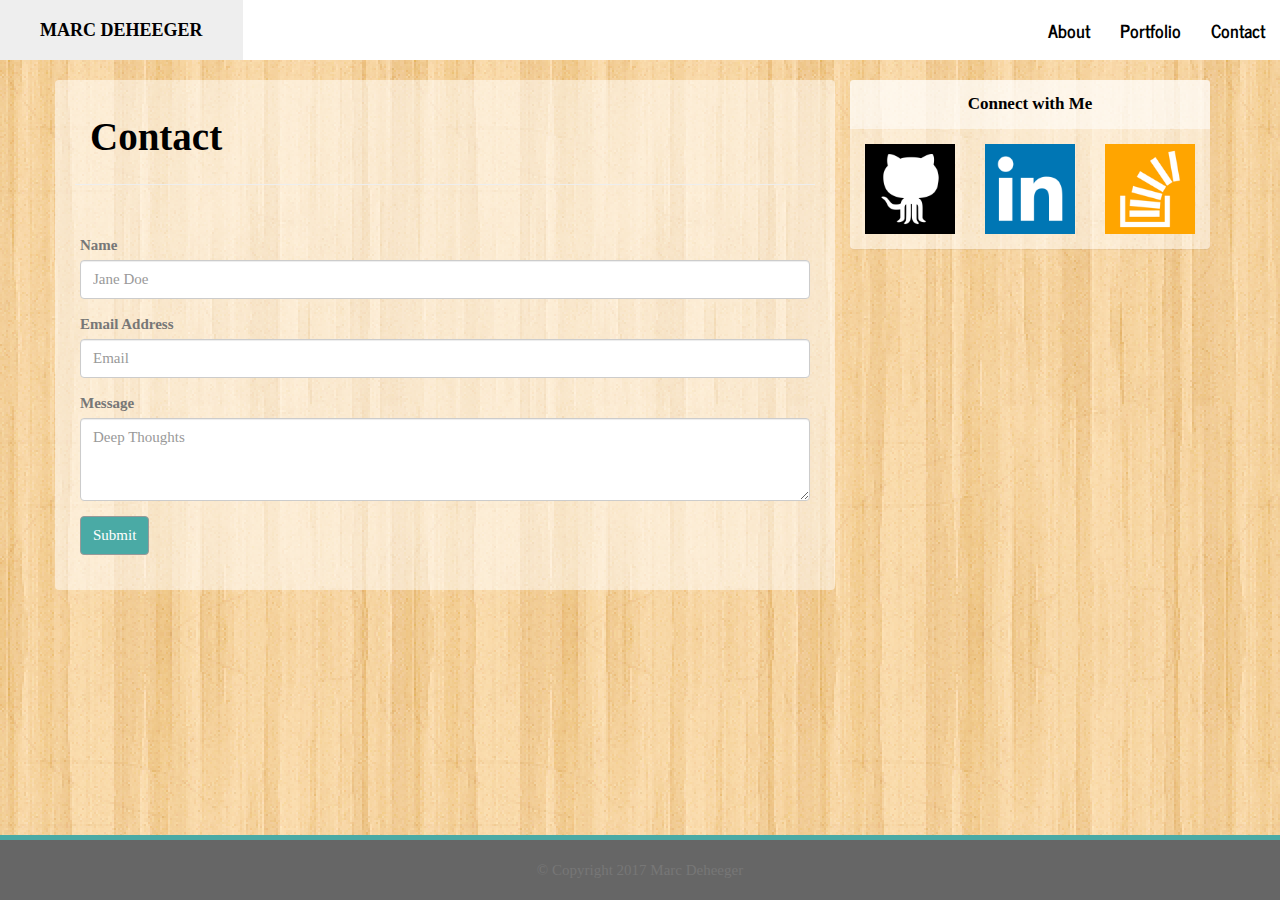
==== contact.html @ 3aed7353 "update files uploaded" ====
<!DOCTYPE html>
<html lang="en">

<head>
	<title>About Marc</title>
	<meta charset="UTF-8">
	<meta name="viewport" content="width=device-width, initial-scale=1">
	<link rel="stylesheet" href="https://maxcdn.bootstrapcdn.com/bootstrap/3.3.7/css/bootstrap.min.css" integrity="sha384-BVYiiSIFeK1dGmJRAkycuHAHRg32OmUcww7on3RYdg4Va+PmSTsz/K68vbdEjh4u" crossorigin="anonymous">
	<link rel="stylesheet" href="assets/css/style.css">
</head>

<body>
	
	<nav class="navbar navbar-default navbar-fixed-top">
	  <div class="container-fluid">
	    <div class="navbar-header">
	      <a class="navbar-brand" href="index.html">Marc Deheeger</a>
	    </div>
	    <div class="collapse navbar-collapse" id="bs-example-navbar-collapse-1">
	      <ul class="nav navbar-nav navbar-right">
	        <li><a href="index.html">About </a></li>
	        <li><a href="portfolio.html">Portfolio </a></li>
	        <li><a href="contact.html">Contact </a></li>  
	      </ul>
	    </div>
	  </div>
	</nav>
	

	

	<div class="container">
		<div class="row mainrow">
			<div class="col-lg-8 col-md-8 col-sm-7 col-xs-12 main-section">

				<div class="page-header">
					<h1>Contact</h1>
				</div>
				
				<div class="row">
					<form>
					  <div class="form-group">
					    <label for="exampleInputName2">Name</label>
					    <input type="text" class="form-control" id="exampleInputName2" placeholder="Jane Doe">
					  </div>
					  <div class="form-group">
					    <label for="exampleInputEmail1">Email Address</label>
					    <input type="email" class="form-control" id="exampleInputEmail1" placeholder="Email">
					  </div>
					  <div class="form-group">
					  	<label for="message">Message</label>
					  	<textarea type="text" class="form-control" id="message" placeholder="Deep Thoughts" rows="3"></textarea>	
					  </div>
					  <div>
					  <button type="submit" class="btn btn-default">Submit</button>
					  </div>
					</form>
				</div>
			</div>

	

				<div class="col-lg-4 col-md-4 col-sm-5 col-xs-12">
					<div class="panel panel-default">
						<div class="panel-heading">
						  	<h3 class="panel-title">Connect with Me</h3>
						</div>
						<div class="panel-body">
							<div class="row">
								<div class="col-md-4 col-sm-4 col-xs-4">
							   	<a href="https://github.com/mkteheeger" target="_blank"><img src="assets/images/github.png" alt="github icon" class="img-responsive"></a>
							   	</div>
							   	<div class="col-md-4 col-sm-4 col-xs-4">
								<a href="https://www.linkedin.com/in/marc-deheeger-63952824?trk=nav_responsive_tab_profile_pic" target="_blank"><img src="assets/images/linkedin.png" alt="linkedin icon" class="img-responsive"></a>
								</div>
								<div class="col-md-4 col-sm-4 col-xs-4">
								<a href="http://stackoverflow.com/users/7422310/marc-deheeger" target="_blank"><img src="assets/images/stackoverflow.png" alt="stackoverflow icon" class="img-responsive"></a>
								</div>
							</div>
						</div>
					</div>
				</div>
			</div>
		</div>

	<footer>
		<div class="container-fluid">
	
	  <div class="row">
	  <div class="col-12-md">
	    <div class="text-center">
				&copy; Copyright 2017 Marc Deheeger
				</div>
	    <div class="collapse navbar-collapse" id="bs-example-navbar-collapse-1">
	    </div>
	  </div>
	</footer>

</body>
</html>
---- assets/css/style.css ----
@import url("https://fonts.googleapis.com/css?family=News+Cycle:400,700");
/*!
 * bootswatch v3.3.7
 * Homepage: http://bootswatch.com
 * Copyright 2012-2016 Thomas Park
 * Licensed under MIT
 * Based on Bootstrap
*/
/*!
 * Bootstrap v3.3.7 (http://getbootstrap.com)
 * Copyright 2011-2016 Twitter, Inc.
 * Licensed under MIT (https://github.com/twbs/bootstrap/blob/master/LICENSE)
 */
/*! normalize.css v3.0.3 | MIT License | github.com/necolas/normalize.css */
html {
  font-family: sans-serif;
  -ms-text-size-adjust: 100%;
  -webkit-text-size-adjust: 100%;
}
body {
  margin: 0;
}
article,
aside,
details,
figcaption,
figure,
footer,
header,
hgroup,
main,
menu,
nav,
section,
summary {
  display: block;
}
audio,
canvas,
progress,
video {
  display: inline-block;
  vertical-align: baseline;
}
audio:not([controls]) {
  display: none;
  height: 0;
}
[hidden],
template {
  display: none;
}
a {
  background-color: transparent;
}
a:active,
a:hover {
  outline: 0;
}
abbr[title] {
  border-bottom: 1px dotted;
}
b,
strong {
  font-weight: bold;
}
dfn {
  font-style: italic;
}
h1 {
  font-size: 2em;
  margin: 0.67em 0;
}
mark {
  background: #ff0;
  color: #000;
}
small {
  font-size: 80%;
}
sub,
sup {
  font-size: 75%;
  line-height: 0;
  position: relative;
  vertical-align: baseline;
}
sup {
  top: -0.5em;
}
sub {
  bottom: -0.25em;
}
img {
  border: 0;
}
svg:not(:root) {
  overflow: hidden;
}
figure {
  margin: 1em 40px;
}
hr {
  -webkit-box-sizing: content-box;
     -moz-box-sizing: content-box;
          box-sizing: content-box;
  height: 0;
}
pre {
  overflow: auto;
}
code,
kbd,
pre,
samp {
  font-family: monospace, monospace;
  font-size: 1em;
}
button,
input,
optgroup,
select,
textarea {
  color: inherit;
  font: inherit;
  margin: 0;
}
button {
  overflow: visible;
}
button,
select {
  text-transform: none;
}
button,
html input[type="button"],
input[type="reset"],
input[type="submit"] {
  -webkit-appearance: button;
  cursor: pointer;
}
button[disabled],
html input[disabled] {
  cursor: default;
}
button::-moz-focus-inner,
input::-moz-focus-inner {
  border: 0;
  padding: 0;
}
input {
  line-height: normal;
}
input[type="checkbox"],
input[type="radio"] {
  -webkit-box-sizing: border-box;
     -moz-box-sizing: border-box;
          box-sizing: border-box;
  padding: 0;
}
input[type="number"]::-webkit-inner-spin-button,
input[type="number"]::-webkit-outer-spin-button {
  height: auto;
}
input[type="search"] {
  -webkit-appearance: textfield;
  -webkit-box-sizing: content-box;
     -moz-box-sizing: content-box;
          box-sizing: content-box;
}
input[type="search"]::-webkit-search-cancel-button,
input[type="search"]::-webkit-search-decoration {
  -webkit-appearance: none;
}
fieldset {
  border: 1px solid #c0c0c0;
  margin: 0 2px;
  padding: 0.35em 0.625em 0.75em;
}
legend {
  border: 0;
  padding: 0;
}
textarea {
  overflow: auto;
}
optgroup {
  font-weight: bold;
}
table {
  border-collapse: collapse;
  border-spacing: 0;
}
td,
th {
  padding: 0;
}
/*! Source: https://github.com/h5bp/html5-boilerplate/blob/master/src/css/main.css */
@media print {
  *,
  *:before,
  *:after {
    background: transparent !important;
    color: #000 !important;
    -webkit-box-shadow: none !important;
            box-shadow: none !important;
    text-shadow: none !important;
  }
  a,
  a:visited {
    text-decoration: underline;
  }
  a[href]:after {
    content: " (" attr(href) ")";
  }
  abbr[title]:after {
    content: " (" attr(title) ")";
  }
  a[href^="#"]:after,
  a[href^="javascript:"]:after {
    content: "";
  }
  pre,
  blockquote {
    border: 1px solid #999;
    page-break-inside: avoid;
  }
  thead {
    display: table-header-group;
  }
  tr,
  img {
    page-break-inside: avoid;
  }
  img {
    max-width: 100% !important;
  }
  p,
  h2,
  h3 {
    orphans: 3;
    widows: 3;
  }
  h2,
  h3 {
    page-break-after: avoid;
  }
  .navbar {
    display: none;
  }
  .btn > .caret,
  .dropup > .btn > .caret {
    border-top-color: #000 !important;
  }
  .label {
    border: 1px solid #000;
  }
  .table {
    border-collapse: collapse !important;
  }
  .table td,
  .table th {
    background-color: #fff !important;
  }
  .table-bordered th,
  .table-bordered td {
    border: 1px solid #ddd !important;
  }
}
@font-face {
  font-family: 'Glyphicons Halflings';
  src: url('../fonts/glyphicons-halflings-regular.eot');
  src: url('../fonts/glyphicons-halflings-regular.eot?#iefix') format('embedded-opentype'), url('../fonts/glyphicons-halflings-regular.woff2') format('woff2'), url('../fonts/glyphicons-halflings-regular.woff') format('woff'), url('../fonts/glyphicons-halflings-regular.ttf') format('truetype'), url('../fonts/glyphicons-halflings-regular.svg#glyphicons_halflingsregular') format('svg');
}
.glyphicon {
  position: relative;
  top: 1px;
  display: inline-block;
  font-family: 'Glyphicons Halflings';
  font-style: normal;
  font-weight: normal;
  line-height: 1;
  -webkit-font-smoothing: antialiased;
  -moz-osx-font-smoothing: grayscale;
}
.glyphicon-asterisk:before {
  content: "\002a";
}
.glyphicon-plus:before {
  content: "\002b";
}
.glyphicon-euro:before,
.glyphicon-eur:before {
  content: "\20ac";
}
.glyphicon-minus:before {
  content: "\2212";
}
.glyphicon-cloud:before {
  content: "\2601";
}
.glyphicon-envelope:before {
  content: "\2709";
}
.glyphicon-pencil:before {
  content: "\270f";
}
.glyphicon-glass:before {
  content: "\e001";
}
.glyphicon-music:before {
  content: "\e002";
}
.glyphicon-search:before {
  content: "\e003";
}
.glyphicon-heart:before {
  content: "\e005";
}
.glyphicon-star:before {
  content: "\e006";
}
.glyphicon-star-empty:before {
  content: "\e007";
}
.glyphicon-user:before {
  content: "\e008";
}
.glyphicon-film:before {
  content: "\e009";
}
.glyphicon-th-large:before {
  content: "\e010";
}
.glyphicon-th:before {
  content: "\e011";
}
.glyphicon-th-list:before {
  content: "\e012";
}
.glyphicon-ok:before {
  content: "\e013";
}
.glyphicon-remove:before {
  content: "\e014";
}
.glyphicon-zoom-in:before {
  content: "\e015";
}
.glyphicon-zoom-out:before {
  content: "\e016";
}
.glyphicon-off:before {
  content: "\e017";
}
.glyphicon-signal:before {
  content: "\e018";
}
.glyphicon-cog:before {
  content: "\e019";
}
.glyphicon-trash:before {
  content: "\e020";
}
.glyphicon-home:before {
  content: "\e021";
}
.glyphicon-file:before {
  content: "\e022";
}
.glyphicon-time:before {
  content: "\e023";
}
.glyphicon-road:before {
  content: "\e024";
}
.glyphicon-download-alt:before {
  content: "\e025";
}
.glyphicon-download:before {
  content: "\e026";
}
.glyphicon-upload:before {
  content: "\e027";
}
.glyphicon-inbox:before {
  content: "\e028";
}
.glyphicon-play-circle:before {
  content: "\e029";
}
.glyphicon-repeat:before {
  content: "\e030";
}
.glyphicon-refresh:before {
  content: "\e031";
}
.glyphicon-list-alt:before {
  content: "\e032";
}
.glyphicon-lock:before {
  content: "\e033";
}
.glyphicon-flag:before {
  content: "\e034";
}
.glyphicon-headphones:before {
  content: "\e035";
}
.glyphicon-volume-off:before {
  content: "\e036";
}
.glyphicon-volume-down:before {
  content: "\e037";
}
.glyphicon-volume-up:before {
  content: "\e038";
}
.glyphicon-qrcode:before {
  content: "\e039";
}
.glyphicon-barcode:before {
  content: "\e040";
}
.glyphicon-tag:before {
  content: "\e041";
}
.glyphicon-tags:before {
  content: "\e042";
}
.glyphicon-book:before {
  content: "\e043";
}
.glyphicon-bookmark:before {
  content: "\e044";
}
.glyphicon-print:before {
  content: "\e045";
}
.glyphicon-camera:before {
  content: "\e046";
}
.glyphicon-font:before {
  content: "\e047";
}
.glyphicon-bold:before {
  content: "\e048";
}
.glyphicon-italic:before {
  content: "\e049";
}
.glyphicon-text-height:before {
  content: "\e050";
}
.glyphicon-text-width:before {
  content: "\e051";
}
.glyphicon-align-left:before {
  content: "\e052";
}
.glyphicon-align-center:before {
  content: "\e053";
}
.glyphicon-align-right:before {
  content: "\e054";
}
.glyphicon-align-justify:before {
  content: "\e055";
}
.glyphicon-list:before {
  content: "\e056";
}
.glyphicon-indent-left:before {
  content: "\e057";
}
.glyphicon-indent-right:before {
  content: "\e058";
}
.glyphicon-facetime-video:before {
  content: "\e059";
}
.glyphicon-picture:before {
  content: "\e060";
}
.glyphicon-map-marker:before {
  content: "\e062";
}
.glyphicon-adjust:before {
  content: "\e063";
}
.glyphicon-tint:before {
  content: "\e064";
}
.glyphicon-edit:before {
  content: "\e065";
}
.glyphicon-share:before {
  content: "\e066";
}
.glyphicon-check:before {
  content: "\e067";
}
.glyphicon-move:before {
  content: "\e068";
}
.glyphicon-step-backward:before {
  content: "\e069";
}
.glyphicon-fast-backward:before {
  content: "\e070";
}
.glyphicon-backward:before {
  content: "\e071";
}
.glyphicon-play:before {
  content: "\e072";
}
.glyphicon-pause:before {
  content: "\e073";
}
.glyphicon-stop:before {
  content: "\e074";
}
.glyphicon-forward:before {
  content: "\e075";
}
.glyphicon-fast-forward:before {
  content: "\e076";
}
.glyphicon-step-forward:before {
  content: "\e077";
}
.glyphicon-eject:before {
  content: "\e078";
}
.glyphicon-chevron-left:before {
  content: "\e079";
}
.glyphicon-chevron-right:before {
  content: "\e080";
}
.glyphicon-plus-sign:before {
  content: "\e081";
}
.glyphicon-minus-sign:before {
  content: "\e082";
}
.glyphicon-remove-sign:before {
  content: "\e083";
}
.glyphicon-ok-sign:before {
  content: "\e084";
}
.glyphicon-question-sign:before {
  content: "\e085";
}
.glyphicon-info-sign:before {
  content: "\e086";
}
.glyphicon-screenshot:before {
  content: "\e087";
}
.glyphicon-remove-circle:before {
  content: "\e088";
}
.glyphicon-ok-circle:before {
  content: "\e089";
}
.glyphicon-ban-circle:before {
  content: "\e090";
}
.glyphicon-arrow-left:before {
  content: "\e091";
}
.glyphicon-arrow-right:before {
  content: "\e092";
}
.glyphicon-arrow-up:before {
  content: "\e093";
}
.glyphicon-arrow-down:before {
  content: "\e094";
}
.glyphicon-share-alt:before {
  content: "\e095";
}
.glyphicon-resize-full:before {
  content: "\e096";
}
.glyphicon-resize-small:before {
  content: "\e097";
}
.glyphicon-exclamation-sign:before {
  content: "\e101";
}
.glyphicon-gift:before {
  content: "\e102";
}
.glyphicon-leaf:before {
  content: "\e103";
}
.glyphicon-fire:before {
  content: "\e104";
}
.glyphicon-eye-open:before {
  content: "\e105";
}
.glyphicon-eye-close:before {
  content: "\e106";
}
.glyphicon-warning-sign:before {
  content: "\e107";
}
.glyphicon-plane:before {
  content: "\e108";
}
.glyphicon-calendar:before {
  content: "\e109";
}
.glyphicon-random:before {
  content: "\e110";
}
.glyphicon-comment:before {
  content: "\e111";
}
.glyphicon-magnet:before {
  content: "\e112";
}
.glyphicon-chevron-up:before {
  content: "\e113";
}
.glyphicon-chevron-down:before {
  content: "\e114";
}
.glyphicon-retweet:before {
  content: "\e115";
}
.glyphicon-shopping-cart:before {
  content: "\e116";
}
.glyphicon-folder-close:before {
  content: "\e117";
}
.glyphicon-folder-open:before {
  content: "\e118";
}
.glyphicon-resize-vertical:before {
  content: "\e119";
}
.glyphicon-resize-horizontal:before {
  content: "\e120";
}
.glyphicon-hdd:before {
  content: "\e121";
}
.glyphicon-bullhorn:before {
  content: "\e122";
}
.glyphicon-bell:before {
  content: "\e123";
}
.glyphicon-certificate:before {
  content: "\e124";
}
.glyphicon-thumbs-up:before {
  content: "\e125";
}
.glyphicon-thumbs-down:before {
  content: "\e126";
}
.glyphicon-hand-right:before {
  content: "\e127";
}
.glyphicon-hand-left:before {
  content: "\e128";
}
.glyphicon-hand-up:before {
  content: "\e129";
}
.glyphicon-hand-down:before {
  content: "\e130";
}
.glyphicon-circle-arrow-right:before {
  content: "\e131";
}
.glyphicon-circle-arrow-left:before {
  content: "\e132";
}
.glyphicon-circle-arrow-up:before {
  content: "\e133";
}
.glyphicon-circle-arrow-down:before {
  content: "\e134";
}
.glyphicon-globe:before {
  content: "\e135";
}
.glyphicon-wrench:before {
  content: "\e136";
}
.glyphicon-tasks:before {
  content: "\e137";
}
.glyphicon-filter:before {
  content: "\e138";
}
.glyphicon-briefcase:before {
  content: "\e139";
}
.glyphicon-fullscreen:before {
  content: "\e140";
}
.glyphicon-dashboard:before {
  content: "\e141";
}
.glyphicon-paperclip:before {
  content: "\e142";
}
.glyphicon-heart-empty:before {
  content: "\e143";
}
.glyphicon-link:before {
  content: "\e144";
}
.glyphicon-phone:before {
  content: "\e145";
}
.glyphicon-pushpin:before {
  content: "\e146";
}
.glyphicon-usd:before {
  content: "\e148";
}
.glyphicon-gbp:before {
  content: "\e149";
}
.glyphicon-sort:before {
  content: "\e150";
}
.glyphicon-sort-by-alphabet:before {
  content: "\e151";
}
.glyphicon-sort-by-alphabet-alt:before {
  content: "\e152";
}
.glyphicon-sort-by-order:before {
  content: "\e153";
}
.glyphicon-sort-by-order-alt:before {
  content: "\e154";
}
.glyphicon-sort-by-attributes:before {
  content: "\e155";
}
.glyphicon-sort-by-attributes-alt:before {
  content: "\e156";
}
.glyphicon-unchecked:before {
  content: "\e157";
}
.glyphicon-expand:before {
  content: "\e158";
}
.glyphicon-collapse-down:before {
  content: "\e159";
}
.glyphicon-collapse-up:before {
  content: "\e160";
}
.glyphicon-log-in:before {
  content: "\e161";
}
.glyphicon-flash:before {
  content: "\e162";
}
.glyphicon-log-out:before {
  content: "\e163";
}
.glyphicon-new-window:before {
  content: "\e164";
}
.glyphicon-record:before {
  content: "\e165";
}
.glyphicon-save:before {
  content: "\e166";
}
.glyphicon-open:before {
  content: "\e167";
}
.glyphicon-saved:before {
  content: "\e168";
}
.glyphicon-import:before {
  content: "\e169";
}
.glyphicon-export:before {
  content: "\e170";
}
.glyphicon-send:before {
  content: "\e171";
}
.glyphicon-floppy-disk:before {
  content: "\e172";
}
.glyphicon-floppy-saved:before {
  content: "\e173";
}
.glyphicon-floppy-remove:before {
  content: "\e174";
}
.glyphicon-floppy-save:before {
  content: "\e175";
}
.glyphicon-floppy-open:before {
  content: "\e176";
}
.glyphicon-credit-card:before {
  content: "\e177";
}
.glyphicon-transfer:before {
  content: "\e178";
}
.glyphicon-cutlery:before {
  content: "\e179";
}
.glyphicon-header:before {
  content: "\e180";
}
.glyphicon-compressed:before {
  content: "\e181";
}
.glyphicon-earphone:before {
  content: "\e182";
}
.glyphicon-phone-alt:before {
  content: "\e183";
}
.glyphicon-tower:before {
  content: "\e184";
}
.glyphicon-stats:before {
  content: "\e185";
}
.glyphicon-sd-video:before {
  content: "\e186";
}
.glyphicon-hd-video:before {
  content: "\e187";
}
.glyphicon-subtitles:before {
  content: "\e188";
}
.glyphicon-sound-stereo:before {
  content: "\e189";
}
.glyphicon-sound-dolby:before {
  content: "\e190";
}
.glyphicon-sound-5-1:before {
  content: "\e191";
}
.glyphicon-sound-6-1:before {
  content: "\e192";
}
.glyphicon-sound-7-1:before {
  content: "\e193";
}
.glyphicon-copyright-mark:before {
  content: "\e194";
}
.glyphicon-registration-mark:before {
  content: "\e195";
}
.glyphicon-cloud-download:before {
  content: "\e197";
}
.glyphicon-cloud-upload:before {
  content: "\e198";
}
.glyphicon-tree-conifer:before {
  content: "\e199";
}
.glyphicon-tree-deciduous:before {
  content: "\e200";
}
.glyphicon-cd:before {
  content: "\e201";
}
.glyphicon-save-file:before {
  content: "\e202";
}
.glyphicon-open-file:before {
  content: "\e203";
}
.glyphicon-level-up:before {
  content: "\e204";
}
.glyphicon-copy:before {
  content: "\e205";
}
.glyphicon-paste:before {
  content: "\e206";
}
.glyphicon-alert:before {
  content: "\e209";
}
.glyphicon-equalizer:before {
  content: "\e210";
}
.glyphicon-king:before {
  content: "\e211";
}
.glyphicon-queen:before {
  content: "\e212";
}
.glyphicon-pawn:before {
  content: "\e213";
}
.glyphicon-bishop:before {
  content: "\e214";
}
.glyphicon-knight:before {
  content: "\e215";
}
.glyphicon-baby-formula:before {
  content: "\e216";
}
.glyphicon-tent:before {
  content: "\26fa";
}
.glyphicon-blackboard:before {
  content: "\e218";
}
.glyphicon-bed:before {
  content: "\e219";
}
.glyphicon-apple:before {
  content: "\f8ff";
}
.glyphicon-erase:before {
  content: "\e221";
}
.glyphicon-hourglass:before {
  content: "\231b";
}
.glyphicon-lamp:before {
  content: "\e223";
}
.glyphicon-duplicate:before {
  content: "\e224";
}
.glyphicon-piggy-bank:before {
  content: "\e225";
}
.glyphicon-scissors:before {
  content: "\e226";
}
.glyphicon-bitcoin:before {
  content: "\e227";
}
.glyphicon-btc:before {
  content: "\e227";
}
.glyphicon-xbt:before {
  content: "\e227";
}
.glyphicon-yen:before {
  content: "\00a5";
}
.glyphicon-jpy:before {
  content: "\00a5";
}
.glyphicon-ruble:before {
  content: "\20bd";
}
.glyphicon-rub:before {
  content: "\20bd";
}
.glyphicon-scale:before {
  content: "\e230";
}
.glyphicon-ice-lolly:before {
  content: "\e231";
}
.glyphicon-ice-lolly-tasted:before {
  content: "\e232";
}
.glyphicon-education:before {
  content: "\e233";
}
.glyphicon-option-horizontal:before {
  content: "\e234";
}
.glyphicon-option-vertical:before {
  content: "\e235";
}
.glyphicon-menu-hamburger:before {
  content: "\e236";
}
.glyphicon-modal-window:before {
  content: "\e237";
}
.glyphicon-oil:before {
  content: "\e238";
}
.glyphicon-grain:before {
  content: "\e239";
}
.glyphicon-sunglasses:before {
  content: "\e240";
}
.glyphicon-text-size:before {
  content: "\e241";
}
.glyphicon-text-color:before {
  content: "\e242";
}
.glyphicon-text-background:before {
  content: "\e243";
}
.glyphicon-object-align-top:before {
  content: "\e244";
}
.glyphicon-object-align-bottom:before {
  content: "\e245";
}
.glyphicon-object-align-horizontal:before {
  content: "\e246";
}
.glyphicon-object-align-left:before {
  content: "\e247";
}
.glyphicon-object-align-vertical:before {
  content: "\e248";
}
.glyphicon-object-align-right:before {
  content: "\e249";
}
.glyphicon-triangle-right:before {
  content: "\e250";
}
.glyphicon-triangle-left:before {
  content: "\e251";
}
.glyphicon-triangle-bottom:before {
  content: "\e252";
}
.glyphicon-triangle-top:before {
  content: "\e253";
}
.glyphicon-console:before {
  content: "\e254";
}
.glyphicon-superscript:before {
  content: "\e255";
}
.glyphicon-subscript:before {
  content: "\e256";
}
.glyphicon-menu-left:before {
  content: "\e257";
}
.glyphicon-menu-right:before {
  content: "\e258";
}
.glyphicon-menu-down:before {
  content: "\e259";
}
.glyphicon-menu-up:before {
  content: "\e260";
}
* {
  -webkit-box-sizing: border-box;
  -moz-box-sizing: border-box;
  box-sizing: border-box;
}
*:before,
*:after {
  -webkit-box-sizing: border-box;
  -moz-box-sizing: border-box;
  box-sizing: border-box;
}
html {
  font-size: 10px;
  -webkit-tap-highlight-color: rgba(0, 0, 0, 0);
}
body {
  font-family: Georgia, "Times New Roman", Times, serif;
  font-size: 15px;
  line-height: 1.42857143;
  color: #777777;
  background-color: #ffffff;
}
input,
button,
select,
textarea {
  font-family: inherit;
  font-size: inherit;
  line-height: inherit;
}
a {
  color: #eb6864;
  text-decoration: none;
}
a:hover,
a:focus {
  color: #e22620;
  text-decoration: underline;
}
a:focus {
  outline: 5px auto -webkit-focus-ring-color;
  outline-offset: -2px;
}
figure {
  margin: 0;
}
img {
  vertical-align: middle;
}
.img-responsive,
.thumbnail > img,
.thumbnail a > img,
.carousel-inner > .item > img,
.carousel-inner > .item > a > img {
  display: block;
  max-width: 100%;
  height: auto;
}
.img-rounded {
  border-radius: 6px;
}
.img-thumbnail {
  padding: 4px;
  line-height: 1.42857143;
  background-color: #ffffff;
  border: 1px solid #dddddd;
  border-radius: 4px;
  -webkit-transition: all 0.2s ease-in-out;
  -o-transition: all 0.2s ease-in-out;
  transition: all 0.2s ease-in-out;
  display: inline-block;
  max-width: 100%;
  height: auto;
}
.img-circle {
  border-radius: 50%;
}
hr {
  margin-top: 21px;
  margin-bottom: 21px;
  border: 0;
  border-top: 1px solid #eeeeee;
}
.sr-only {
  position: absolute;
  width: 1px;
  height: 1px;
  margin: -1px;
  padding: 0;
  overflow: hidden;
  clip: rect(0, 0, 0, 0);
  border: 0;
}
.sr-only-focusable:active,
.sr-only-focusable:focus {
  position: static;
  width: auto;
  height: auto;
  margin: 0;
  overflow: visible;
  clip: auto;
}
[role="button"] {
  cursor: pointer;
}
h1,
h2,
h3,
h4,
h5,
h6,
.h1,
.h2,
.h3,
.h4,
.h5,
.h6 {
  font-family: "News Cycle", "Arial Narrow Bold", sans-serif;
  font-weight: 700;
  line-height: 1.1;
  color: #000000;
}
h1 small,
h2 small,
h3 small,
h4 small,
h5 small,
h6 small,
.h1 small,
.h2 small,
.h3 small,
.h4 small,
.h5 small,
.h6 small,
h1 .small,
h2 .small,
h3 .small,
h4 .small,
h5 .small,
h6 .small,
.h1 .small,
.h2 .small,
.h3 .small,
.h4 .small,
.h5 .small,
.h6 .small {
  font-weight: normal;
  line-height: 1;
  color: #999999;
}
h1,
.h1,
h2,
.h2,
h3,
.h3 {
  margin-top: 21px;
  margin-bottom: 10.5px;
}
h1 small,
.h1 small,
h2 small,
.h2 small,
h3 small,
.h3 small,
h1 .small,
.h1 .small,
h2 .small,
.h2 .small,
h3 .small,
.h3 .small {
  font-size: 65%;
}
h4,
.h4,
h5,
.h5,
h6,
.h6 {
  margin-top: 10.5px;
  margin-bottom: 10.5px;
}
h4 small,
.h4 small,
h5 small,
.h5 small,
h6 small,
.h6 small,
h4 .small,
.h4 .small,
h5 .small,
.h5 .small,
h6 .small,
.h6 .small {
  font-size: 75%;
}
h1,
.h1 {
  font-size: 39px;
}
h2,
.h2 {
  font-size: 32px;
}
h3,
.h3 {
  font-size: 26px;
}
h4,
.h4 {
  font-size: 19px;
}
h5,
.h5 {
  font-size: 15px;
}
h6,
.h6 {
  font-size: 13px;
}
p {
  margin: 0 0 10.5px;
}
.lead {
  margin-bottom: 21px;
  font-size: 17px;
  font-weight: 300;
  line-height: 1.4;
}
@media (min-width: 768px) {
  .lead {
    font-size: 22.5px;
  }
}
small,
.small {
  font-size: 86%;
}
mark,
.mark {
  background-color: #fcf8e3;
  padding: .2em;
}
.text-left {
  text-align: left;
}
.text-right {
  text-align: right;
}
.text-center {
  text-align: center;
}
.text-justify {
  text-align: justify;
}
.text-nowrap {
  white-space: nowrap;
}
.text-lowercase {
  text-transform: lowercase;
}
.text-uppercase {
  text-transform: uppercase;
}
.text-capitalize {
  text-transform: capitalize;
}
.text-muted {
  color: #999999;
}
.text-primary {
  color: #eb6864;
}
a.text-primary:hover,
a.text-primary:focus {
  color: #e53c37;
}
.text-success {
  color: #468847;
}
a.text-success:hover,
a.text-success:focus {
  color: #356635;
}
.text-info {
  color: #3a87ad;
}
a.text-info:hover,
a.text-info:focus {
  color: #2d6987;
}
.text-warning {
  color: #c09853;
}
a.text-warning:hover,
a.text-warning:focus {
  color: #a47e3c;
}
.text-danger {
  color: #b94a48;
}
a.text-danger:hover,
a.text-danger:focus {
  color: #953b39;
}
.bg-primary {
  color: #fff;
  background-color: #eb6864;
}
a.bg-primary:hover,
a.bg-primary:focus {
  background-color: #e53c37;
}
.bg-success {
  background-color: #dff0d8;
}
a.bg-success:hover,
a.bg-success:focus {
  background-color: #c1e2b3;
}
.bg-info {
  background-color: #d9edf7;
}
a.bg-info:hover,
a.bg-info:focus {
  background-color: #afd9ee;
}
.bg-warning {
  background-color: #fcf8e3;
}
a.bg-warning:hover,
a.bg-warning:focus {
  background-color: #f7ecb5;
}
.bg-danger {
  background-color: #f2dede;
}
a.bg-danger:hover,
a.bg-danger:focus {
  background-color: #e4b9b9;
}
.page-header {
  padding-bottom: 9.5px;
  margin: 42px 0 21px;
  border-bottom: 1px solid #eeeeee;
}
ul,
ol {
  margin-top: 0;
  margin-bottom: 10.5px;
}
ul ul,
ol ul,
ul ol,
ol ol {
  margin-bottom: 0;
}
.list-unstyled {
  padding-left: 0;
  list-style: none;
}
.list-inline {
  padding-left: 0;
  list-style: none;
  margin-left: -5px;
}
.list-inline > li {
  display: inline-block;
  padding-left: 5px;
  padding-right: 5px;
}
dl {
  margin-top: 0;
  margin-bottom: 21px;
}
dt,
dd {
  line-height: 1.42857143;
}
dt {
  font-weight: bold;
}
dd {
  margin-left: 0;
}
@media (min-width: 768px) {
  .dl-horizontal dt {
    float: left;
    width: 160px;
    clear: left;
    text-align: right;
    overflow: hidden;
    text-overflow: ellipsis;
    white-space: nowrap;
  }
  .dl-horizontal dd {
    margin-left: 180px;
  }
}
abbr[title],
abbr[data-original-title] {
  cursor: help;
  border-bottom: 1px dotted #999999;
}
.initialism {
  font-size: 90%;
  text-transform: uppercase;
}
blockquote {
  padding: 10.5px 21px;
  margin: 0 0 21px;
  font-size: 18.75px;
  border-left: 5px solid #eeeeee;
}
blockquote p:last-child,
blockquote ul:last-child,
blockquote ol:last-child {
  margin-bottom: 0;
}
blockquote footer,
blockquote small,
blockquote .small {
  display: block;
  font-size: 80%;
  line-height: 1.42857143;
  color: #999999;
}
blockquote footer:before,
blockquote small:before,
blockquote .small:before {
  content: '\2014 \00A0';
}
.blockquote-reverse,
blockquote.pull-right {
  padding-right: 15px;
  padding-left: 0;
  border-right: 5px solid #eeeeee;
  border-left: 0;
  text-align: right;
}
.blockquote-reverse footer:before,
blockquote.pull-right footer:before,
.blockquote-reverse small:before,
blockquote.pull-right small:before,
.blockquote-reverse .small:before,
blockquote.pull-right .small:before {
  content: '';
}
.blockquote-reverse footer:after,
blockquote.pull-right footer:after,
.blockquote-reverse small:after,
blockquote.pull-right small:after,
.blockquote-reverse .small:after,
blockquote.pull-right .small:after {
  content: '\00A0 \2014';
}
address {
  margin-bottom: 21px;
  font-style: normal;
  line-height: 1.42857143;
}
code,
kbd,
pre,
samp {
  font-family: Menlo, Monaco, Consolas, "Courier New", monospace;
}
code {
  padding: 2px 4px;
  font-size: 90%;
  color: #c7254e;
  background-color: #f9f2f4;
  border-radius: 4px;
}
kbd {
  padding: 2px 4px;
  font-size: 90%;
  color: #ffffff;
  background-color: #333333;
  border-radius: 3px;
  -webkit-box-shadow: inset 0 -1px 0 rgba(0, 0, 0, 0.25);
          box-shadow: inset 0 -1px 0 rgba(0, 0, 0, 0.25);
}
kbd kbd {
  padding: 0;
  font-size: 100%;
  font-weight: bold;
  -webkit-box-shadow: none;
          box-shadow: none;
}
pre {
  display: block;
  padding: 10px;
  margin: 0 0 10.5px;
  font-size: 14px;
  line-height: 1.42857143;
  word-break: break-all;
  word-wrap: break-word;
  color: #333333;
  background-color: #f5f5f5;
  border: 1px solid #cccccc;
  border-radius: 4px;
}
pre code {
  padding: 0;
  font-size: inherit;
  color: inherit;
  white-space: pre-wrap;
  background-color: transparent;
  border-radius: 0;
}
.pre-scrollable {
  max-height: 340px;
  overflow-y: scroll;
}
.container {
  margin-right: auto;
  margin-left: auto;
  padding-left: 15px;
  padding-right: 15px;
}
@media (min-width: 768px) {
  .container {
    width: 750px;
  }
}
@media (min-width: 992px) {
  .container {
    width: 970px;
  }
}
@media (min-width: 1200px) {
  .container {
    width: 1170px;
  }
}
.container-fluid {
  margin-right: auto;
  margin-left: auto;
  padding-left: 15px;
  padding-right: 15px;
}
.row {
  margin-left: -15px;
  margin-right: -15px;
}
.col-xs-1, .col-sm-1, .col-md-1, .col-lg-1, .col-xs-2, .col-sm-2, .col-md-2, .col-lg-2, .col-xs-3, .col-sm-3, .col-md-3, .col-lg-3, .col-xs-4, .col-sm-4, .col-md-4, .col-lg-4, .col-xs-5, .col-sm-5, .col-md-5, .col-lg-5, .col-xs-6, .col-sm-6, .col-md-6, .col-lg-6, .col-xs-7, .col-sm-7, .col-md-7, .col-lg-7, .col-xs-8, .col-sm-8, .col-md-8, .col-lg-8, .col-xs-9, .col-sm-9, .col-md-9, .col-lg-9, .col-xs-10, .col-sm-10, .col-md-10, .col-lg-10, .col-xs-11, .col-sm-11, .col-md-11, .col-lg-11, .col-xs-12, .col-sm-12, .col-md-12, .col-lg-12 {
  position: relative;
  min-height: 1px;
  padding-left: 15px;
  padding-right: 15px;
}
.col-xs-1, .col-xs-2, .col-xs-3, .col-xs-4, .col-xs-5, .col-xs-6, .col-xs-7, .col-xs-8, .col-xs-9, .col-xs-10, .col-xs-11, .col-xs-12 {
  float: left;
}
.col-xs-12 {
  width: 100%;
}
.col-xs-11 {
  width: 91.66666667%;
}
.col-xs-10 {
  width: 83.33333333%;
}
.col-xs-9 {
  width: 75%;
}
.col-xs-8 {
  width: 66.66666667%;
}
.col-xs-7 {
  width: 58.33333333%;
}
.col-xs-6 {
  width: 50%;
}
.col-xs-5 {
  width: 41.66666667%;
}
.col-xs-4 {
  width: 33.33333333%;
}
.col-xs-3 {
  width: 25%;
}
.col-xs-2 {
  width: 16.66666667%;
}
.col-xs-1 {
  width: 8.33333333%;
}
.col-xs-pull-12 {
  right: 100%;
}
.col-xs-pull-11 {
  right: 91.66666667%;
}
.col-xs-pull-10 {
  right: 83.33333333%;
}
.col-xs-pull-9 {
  right: 75%;
}
.col-xs-pull-8 {
  right: 66.66666667%;
}
.col-xs-pull-7 {
  right: 58.33333333%;
}
.col-xs-pull-6 {
  right: 50%;
}
.col-xs-pull-5 {
  right: 41.66666667%;
}
.col-xs-pull-4 {
  right: 33.33333333%;
}
.col-xs-pull-3 {
  right: 25%;
}
.col-xs-pull-2 {
  right: 16.66666667%;
}
.col-xs-pull-1 {
  right: 8.33333333%;
}
.col-xs-pull-0 {
  right: auto;
}
.col-xs-push-12 {
  left: 100%;
}
.col-xs-push-11 {
  left: 91.66666667%;
}
.col-xs-push-10 {
  left: 83.33333333%;
}
.col-xs-push-9 {
  left: 75%;
}
.col-xs-push-8 {
  left: 66.66666667%;
}
.col-xs-push-7 {
  left: 58.33333333%;
}
.col-xs-push-6 {
  left: 50%;
}
.col-xs-push-5 {
  left: 41.66666667%;
}
.col-xs-push-4 {
  left: 33.33333333%;
}
.col-xs-push-3 {
  left: 25%;
}
.col-xs-push-2 {
  left: 16.66666667%;
}
.col-xs-push-1 {
  left: 8.33333333%;
}
.col-xs-push-0 {
  left: auto;
}
.col-xs-offset-12 {
  margin-left: 100%;
}
.col-xs-offset-11 {
  margin-left: 91.66666667%;
}
.col-xs-offset-10 {
  margin-left: 83.33333333%;
}
.col-xs-offset-9 {
  margin-left: 75%;
}
.col-xs-offset-8 {
  margin-left: 66.66666667%;
}
.col-xs-offset-7 {
  margin-left: 58.33333333%;
}
.col-xs-offset-6 {
  margin-left: 50%;
}
.col-xs-offset-5 {
  margin-left: 41.66666667%;
}
.col-xs-offset-4 {
  margin-left: 33.33333333%;
}
.col-xs-offset-3 {
  margin-left: 25%;
}
.col-xs-offset-2 {
  margin-left: 16.66666667%;
}
.col-xs-offset-1 {
  margin-left: 8.33333333%;
}
.col-xs-offset-0 {
  margin-left: 0%;
}
@media (min-width: 768px) {
  .col-sm-1, .col-sm-2, .col-sm-3, .col-sm-4, .col-sm-5, .col-sm-6, .col-sm-7, .col-sm-8, .col-sm-9, .col-sm-10, .col-sm-11, .col-sm-12 {
    float: left;
  }
  .col-sm-12 {
    width: 100%;
  }
  .col-sm-11 {
    width: 91.66666667%;
  }
  .col-sm-10 {
    width: 83.33333333%;
  }
  .col-sm-9 {
    width: 75%;
  }
  .col-sm-8 {
    width: 66.66666667%;
  }
  .col-sm-7 {
    width: 58.33333333%;
  }
  .col-sm-6 {
    width: 50%;
  }
  .col-sm-5 {
    width: 41.66666667%;
  }
  .col-sm-4 {
    width: 33.33333333%;
  }
  .col-sm-3 {
    width: 25%;
  }
  .col-sm-2 {
    width: 16.66666667%;
  }
  .col-sm-1 {
    width: 8.33333333%;
  }
  .col-sm-pull-12 {
    right: 100%;
  }
  .col-sm-pull-11 {
    right: 91.66666667%;
  }
  .col-sm-pull-10 {
    right: 83.33333333%;
  }
  .col-sm-pull-9 {
    right: 75%;
  }
  .col-sm-pull-8 {
    right: 66.66666667%;
  }
  .col-sm-pull-7 {
    right: 58.33333333%;
  }
  .col-sm-pull-6 {
    right: 50%;
  }
  .col-sm-pull-5 {
    right: 41.66666667%;
  }
  .col-sm-pull-4 {
    right: 33.33333333%;
  }
  .col-sm-pull-3 {
    right: 25%;
  }
  .col-sm-pull-2 {
    right: 16.66666667%;
  }
  .col-sm-pull-1 {
    right: 8.33333333%;
  }
  .col-sm-pull-0 {
    right: auto;
  }
  .col-sm-push-12 {
    left: 100%;
  }
  .col-sm-push-11 {
    left: 91.66666667%;
  }
  .col-sm-push-10 {
    left: 83.33333333%;
  }
  .col-sm-push-9 {
    left: 75%;
  }
  .col-sm-push-8 {
    left: 66.66666667%;
  }
  .col-sm-push-7 {
    left: 58.33333333%;
  }
  .col-sm-push-6 {
    left: 50%;
  }
  .col-sm-push-5 {
    left: 41.66666667%;
  }
  .col-sm-push-4 {
    left: 33.33333333%;
  }
  .col-sm-push-3 {
    left: 25%;
  }
  .col-sm-push-2 {
    left: 16.66666667%;
  }
  .col-sm-push-1 {
    left: 8.33333333%;
  }
  .col-sm-push-0 {
    left: auto;
  }
  .col-sm-offset-12 {
    margin-left: 100%;
  }
  .col-sm-offset-11 {
    margin-left: 91.66666667%;
  }
  .col-sm-offset-10 {
    margin-left: 83.33333333%;
  }
  .col-sm-offset-9 {
    margin-left: 75%;
  }
  .col-sm-offset-8 {
    margin-left: 66.66666667%;
  }
  .col-sm-offset-7 {
    margin-left: 58.33333333%;
  }
  .col-sm-offset-6 {
    margin-left: 50%;
  }
  .col-sm-offset-5 {
    margin-left: 41.66666667%;
  }
  .col-sm-offset-4 {
    margin-left: 33.33333333%;
  }
  .col-sm-offset-3 {
    margin-left: 25%;
  }
  .col-sm-offset-2 {
    margin-left: 16.66666667%;
  }
  .col-sm-offset-1 {
    margin-left: 8.33333333%;
  }
  .col-sm-offset-0 {
    margin-left: 0%;
  }
}
@media (min-width: 992px) {
  .col-md-1, .col-md-2, .col-md-3, .col-md-4, .col-md-5, .col-md-6, .col-md-7, .col-md-8, .col-md-9, .col-md-10, .col-md-11, .col-md-12 {
    float: left;
  }
  .col-md-12 {
    width: 100%;
  }
  .col-md-11 {
    width: 91.66666667%;
  }
  .col-md-10 {
    width: 83.33333333%;
  }
  .col-md-9 {
    width: 75%;
  }
  .col-md-8 {
    width: 66.66666667%;
  }
  .col-md-7 {
    width: 58.33333333%;
  }
  .col-md-6 {
    width: 50%;
  }
  .col-md-5 {
    width: 41.66666667%;
  }
  .col-md-4 {
    width: 33.33333333%;
  }
  .col-md-3 {
    width: 25%;
  }
  .col-md-2 {
    width: 16.66666667%;
  }
  .col-md-1 {
    width: 8.33333333%;
  }
  .col-md-pull-12 {
    right: 100%;
  }
  .col-md-pull-11 {
    right: 91.66666667%;
  }
  .col-md-pull-10 {
    right: 83.33333333%;
  }
  .col-md-pull-9 {
    right: 75%;
  }
  .col-md-pull-8 {
    right: 66.66666667%;
  }
  .col-md-pull-7 {
    right: 58.33333333%;
  }
  .col-md-pull-6 {
    right: 50%;
  }
  .col-md-pull-5 {
    right: 41.66666667%;
  }
  .col-md-pull-4 {
    right: 33.33333333%;
  }
  .col-md-pull-3 {
    right: 25%;
  }
  .col-md-pull-2 {
    right: 16.66666667%;
  }
  .col-md-pull-1 {
    right: 8.33333333%;
  }
  .col-md-pull-0 {
    right: auto;
  }
  .col-md-push-12 {
    left: 100%;
  }
  .col-md-push-11 {
    left: 91.66666667%;
  }
  .col-md-push-10 {
    left: 83.33333333%;
  }
  .col-md-push-9 {
    left: 75%;
  }
  .col-md-push-8 {
    left: 66.66666667%;
  }
  .col-md-push-7 {
    left: 58.33333333%;
  }
  .col-md-push-6 {
    left: 50%;
  }
  .col-md-push-5 {
    left: 41.66666667%;
  }
  .col-md-push-4 {
    left: 33.33333333%;
  }
  .col-md-push-3 {
    left: 25%;
  }
  .col-md-push-2 {
    left: 16.66666667%;
  }
  .col-md-push-1 {
    left: 8.33333333%;
  }
  .col-md-push-0 {
    left: auto;
  }
  .col-md-offset-12 {
    margin-left: 100%;
  }
  .col-md-offset-11 {
    margin-left: 91.66666667%;
  }
  .col-md-offset-10 {
    margin-left: 83.33333333%;
  }
  .col-md-offset-9 {
    margin-left: 75%;
  }
  .col-md-offset-8 {
    margin-left: 66.66666667%;
  }
  .col-md-offset-7 {
    margin-left: 58.33333333%;
  }
  .col-md-offset-6 {
    margin-left: 50%;
  }
  .col-md-offset-5 {
    margin-left: 41.66666667%;
  }
  .col-md-offset-4 {
    margin-left: 33.33333333%;
  }
  .col-md-offset-3 {
    margin-left: 25%;
  }
  .col-md-offset-2 {
    margin-left: 16.66666667%;
  }
  .col-md-offset-1 {
    margin-left: 8.33333333%;
  }
  .col-md-offset-0 {
    margin-left: 0%;
  }
}
@media (min-width: 1200px) {
  .col-lg-1, .col-lg-2, .col-lg-3, .col-lg-4, .col-lg-5, .col-lg-6, .col-lg-7, .col-lg-8, .col-lg-9, .col-lg-10, .col-lg-11, .col-lg-12 {
    float: left;
  }
  .col-lg-12 {
    width: 100%;
  }
  .col-lg-11 {
    width: 91.66666667%;
  }
  .col-lg-10 {
    width: 83.33333333%;
  }
  .col-lg-9 {
    width: 75%;
  }
  .col-lg-8 {
    width: 66.66666667%;
  }
  .col-lg-7 {
    width: 58.33333333%;
  }
  .col-lg-6 {
    width: 50%;
  }
  .col-lg-5 {
    width: 41.66666667%;
  }
  .col-lg-4 {
    width: 33.33333333%;
  }
  .col-lg-3 {
    width: 25%;
  }
  .col-lg-2 {
    width: 16.66666667%;
  }
  .col-lg-1 {
    width: 8.33333333%;
  }
  .col-lg-pull-12 {
    right: 100%;
  }
  .col-lg-pull-11 {
    right: 91.66666667%;
  }
  .col-lg-pull-10 {
    right: 83.33333333%;
  }
  .col-lg-pull-9 {
    right: 75%;
  }
  .col-lg-pull-8 {
    right: 66.66666667%;
  }
  .col-lg-pull-7 {
    right: 58.33333333%;
  }
  .col-lg-pull-6 {
    right: 50%;
  }
  .col-lg-pull-5 {
    right: 41.66666667%;
  }
  .col-lg-pull-4 {
    right: 33.33333333%;
  }
  .col-lg-pull-3 {
    right: 25%;
  }
  .col-lg-pull-2 {
    right: 16.66666667%;
  }
  .col-lg-pull-1 {
    right: 8.33333333%;
  }
  .col-lg-pull-0 {
    right: auto;
  }
  .col-lg-push-12 {
    left: 100%;
  }
  .col-lg-push-11 {
    left: 91.66666667%;
  }
  .col-lg-push-10 {
    left: 83.33333333%;
  }
  .col-lg-push-9 {
    left: 75%;
  }
  .col-lg-push-8 {
    left: 66.66666667%;
  }
  .col-lg-push-7 {
    left: 58.33333333%;
  }
  .col-lg-push-6 {
    left: 50%;
  }
  .col-lg-push-5 {
    left: 41.66666667%;
  }
  .col-lg-push-4 {
    left: 33.33333333%;
  }
  .col-lg-push-3 {
    left: 25%;
  }
  .col-lg-push-2 {
    left: 16.66666667%;
  }
  .col-lg-push-1 {
    left: 8.33333333%;
  }
  .col-lg-push-0 {
    left: auto;
  }
  .col-lg-offset-12 {
    margin-left: 100%;
  }
  .col-lg-offset-11 {
    margin-left: 91.66666667%;
  }
  .col-lg-offset-10 {
    margin-left: 83.33333333%;
  }
  .col-lg-offset-9 {
    margin-left: 75%;
  }
  .col-lg-offset-8 {
    margin-left: 66.66666667%;
  }
  .col-lg-offset-7 {
    margin-left: 58.33333333%;
  }
  .col-lg-offset-6 {
    margin-left: 50%;
  }
  .col-lg-offset-5 {
    margin-left: 41.66666667%;
  }
  .col-lg-offset-4 {
    margin-left: 33.33333333%;
  }
  .col-lg-offset-3 {
    margin-left: 25%;
  }
  .col-lg-offset-2 {
    margin-left: 16.66666667%;
  }
  .col-lg-offset-1 {
    margin-left: 8.33333333%;
  }
  .col-lg-offset-0 {
    margin-left: 0%;
  }
}
table {
  background-color: transparent;
}
caption {
  padding-top: 8px;
  padding-bottom: 8px;
  color: #999999;
  text-align: left;
}
th {
  text-align: left;
}
.table {
  width: 100%;
  max-width: 100%;
  margin-bottom: 21px;
}
.table > thead > tr > th,
.table > tbody > tr > th,
.table > tfoot > tr > th,
.table > thead > tr > td,
.table > tbody > tr > td,
.table > tfoot > tr > td {
  padding: 8px;
  line-height: 1.42857143;
  vertical-align: top;
  border-top: 1px solid #dddddd;
}
.table > thead > tr > th {
  vertical-align: bottom;
  border-bottom: 2px solid #dddddd;
}
.table > caption + thead > tr:first-child > th,
.table > colgroup + thead > tr:first-child > th,
.table > thead:first-child > tr:first-child > th,
.table > caption + thead > tr:first-child > td,
.table > colgroup + thead > tr:first-child > td,
.table > thead:first-child > tr:first-child > td {
  border-top: 0;
}
.table > tbody + tbody {
  border-top: 2px solid #dddddd;
}
.table .table {
  background-color: #ffffff;
}
.table-condensed > thead > tr > th,
.table-condensed > tbody > tr > th,
.table-condensed > tfoot > tr > th,
.table-condensed > thead > tr > td,
.table-condensed > tbody > tr > td,
.table-condensed > tfoot > tr > td {
  padding: 5px;
}
.table-bordered {
  border: 1px solid #dddddd;
}
.table-bordered > thead > tr > th,
.table-bordered > tbody > tr > th,
.table-bordered > tfoot > tr > th,
.table-bordered > thead > tr > td,
.table-bordered > tbody > tr > td,
.table-bordered > tfoot > tr > td {
  border: 1px solid #dddddd;
}
.table-bordered > thead > tr > th,
.table-bordered > thead > tr > td {
  border-bottom-width: 2px;
}
.table-striped > tbody > tr:nth-of-type(odd) {
  background-color: #f9f9f9;
}
.table-hover > tbody > tr:hover {
  background-color: #f5f5f5;
}
table col[class*="col-"] {
  position: static;
  float: none;
  display: table-column;
}
table td[class*="col-"],
table th[class*="col-"] {
  position: static;
  float: none;
  display: table-cell;
}
.table > thead > tr > td.active,
.table > tbody > tr > td.active,
.table > tfoot > tr > td.active,
.table > thead > tr > th.active,
.table > tbody > tr > th.active,
.table > tfoot > tr > th.active,
.table > thead > tr.active > td,
.table > tbody > tr.active > td,
.table > tfoot > tr.active > td,
.table > thead > tr.active > th,
.table > tbody > tr.active > th,
.table > tfoot > tr.active > th {
  background-color: #f5f5f5;
}
.table-hover > tbody > tr > td.active:hover,
.table-hover > tbody > tr > th.active:hover,
.table-hover > tbody > tr.active:hover > td,
.table-hover > tbody > tr:hover > .active,
.table-hover > tbody > tr.active:hover > th {
  background-color: #e8e8e8;
}
.table > thead > tr > td.success,
.table > tbody > tr > td.success,
.table > tfoot > tr > td.success,
.table > thead > tr > th.success,
.table > tbody > tr > th.success,
.table > tfoot > tr > th.success,
.table > thead > tr.success > td,
.table > tbody > tr.success > td,
.table > tfoot > tr.success > td,
.table > thead > tr.success > th,
.table > tbody > tr.success > th,
.table > tfoot > tr.success > th {
  background-color: #dff0d8;
}
.table-hover > tbody > tr > td.success:hover,
.table-hover > tbody > tr > th.success:hover,
.table-hover > tbody > tr.success:hover > td,
.table-hover > tbody > tr:hover > .success,
.table-hover > tbody > tr.success:hover > th {
  background-color: #d0e9c6;
}
.table > thead > tr > td.info,
.table > tbody > tr > td.info,
.table > tfoot > tr > td.info,
.table > thead > tr > th.info,
.table > tbody > tr > th.info,
.table > tfoot > tr > th.info,
.table > thead > tr.info > td,
.table > tbody > tr.info > td,
.table > tfoot > tr.info > td,
.table > thead > tr.info > th,
.table > tbody > tr.info > th,
.table > tfoot > tr.info > th {
  background-color: #d9edf7;
}
.table-hover > tbody > tr > td.info:hover,
.table-hover > tbody > tr > th.info:hover,
.table-hover > tbody > tr.info:hover > td,
.table-hover > tbody > tr:hover > .info,
.table-hover > tbody > tr.info:hover > th {
  background-color: #c4e3f3;
}
.table > thead > tr > td.warning,
.table > tbody > tr > td.warning,
.table > tfoot > tr > td.warning,
.table > thead > tr > th.warning,
.table > tbody > tr > th.warning,
.table > tfoot > tr > th.warning,
.table > thead > tr.warning > td,
.table > tbody > tr.warning > td,
.table > tfoot > tr.warning > td,
.table > thead > tr.warning > th,
.table > tbody > tr.warning > th,
.table > tfoot > tr.warning > th {
  background-color: #fcf8e3;
}
.table-hover > tbody > tr > td.warning:hover,
.table-hover > tbody > tr > th.warning:hover,
.table-hover > tbody > tr.warning:hover > td,
.table-hover > tbody > tr:hover > .warning,
.table-hover > tbody > tr.warning:hover > th {
  background-color: #faf2cc;
}
.table > thead > tr > td.danger,
.table > tbody > tr > td.danger,
.table > tfoot > tr > td.danger,
.table > thead > tr > th.danger,
.table > tbody > tr > th.danger,
.table > tfoot > tr > th.danger,
.table > thead > tr.danger > td,
.table > tbody > tr.danger > td,
.table > tfoot > tr.danger > td,
.table > thead > tr.danger > th,
.table > tbody > tr.danger > th,
.table > tfoot > tr.danger > th {
  background-color: #f2dede;
}
.table-hover > tbody > tr > td.danger:hover,
.table-hover > tbody > tr > th.danger:hover,
.table-hover > tbody > tr.danger:hover > td,
.table-hover > tbody > tr:hover > .danger,
.table-hover > tbody > tr.danger:hover > th {
  background-color: #ebcccc;
}
.table-responsive {
  overflow-x: auto;
  min-height: 0.01%;
}
@media screen and (max-width: 767px) {
  .table-responsive {
    width: 100%;
    margin-bottom: 15.75px;
    overflow-y: hidden;
    -ms-overflow-style: -ms-autohiding-scrollbar;
    border: 1px solid #dddddd;
  }
  .table-responsive > .table {
    margin-bottom: 0;
  }
  .table-responsive > .table > thead > tr > th,
  .table-responsive > .table > tbody > tr > th,
  .table-responsive > .table > tfoot > tr > th,
  .table-responsive > .table > thead > tr > td,
  .table-responsive > .table > tbody > tr > td,
  .table-responsive > .table > tfoot > tr > td {
    white-space: nowrap;
  }
  .table-responsive > .table-bordered {
    border: 0;
  }
  .table-responsive > .table-bordered > thead > tr > th:first-child,
  .table-responsive > .table-bordered > tbody > tr > th:first-child,
  .table-responsive > .table-bordered > tfoot > tr > th:first-child,
  .table-responsive > .table-bordered > thead > tr > td:first-child,
  .table-responsive > .table-bordered > tbody > tr > td:first-child,
  .table-responsive > .table-bordered > tfoot > tr > td:first-child {
    border-left: 0;
  }
  .table-responsive > .table-bordered > thead > tr > th:last-child,
  .table-responsive > .table-bordered > tbody > tr > th:last-child,
  .table-responsive > .table-bordered > tfoot > tr > th:last-child,
  .table-responsive > .table-bordered > thead > tr > td:last-child,
  .table-responsive > .table-bordered > tbody > tr > td:last-child,
  .table-responsive > .table-bordered > tfoot > tr > td:last-child {
    border-right: 0;
  }
  .table-responsive > .table-bordered > tbody > tr:last-child > th,
  .table-responsive > .table-bordered > tfoot > tr:last-child > th,
  .table-responsive > .table-bordered > tbody > tr:last-child > td,
  .table-responsive > .table-bordered > tfoot > tr:last-child > td {
    border-bottom: 0;
  }
}
fieldset {
  padding: 0;
  margin: 0;
  border: 0;
  min-width: 0;
}
legend {
  display: block;
  width: 100%;
  padding: 0;
  margin-bottom: 21px;
  font-size: 22.5px;
  line-height: inherit;
  color: #777777;
  border: 0;
  border-bottom: 1px solid #e5e5e5;
}
label {
  display: inline-block;
  max-width: 100%;
  margin-bottom: 5px;
  font-weight: bold;
}
input[type="search"] {
  -webkit-box-sizing: border-box;
  -moz-box-sizing: border-box;
  box-sizing: border-box;
}
input[type="radio"],
input[type="checkbox"] {
  margin: 4px 0 0;
  margin-top: 1px \9;
  line-height: normal;
}
input[type="file"] {
  display: block;
}
input[type="range"] {
  display: block;
  width: 100%;
}
select[multiple],
select[size] {
  height: auto;
}
input[type="file"]:focus,
input[type="radio"]:focus,
input[type="checkbox"]:focus {
  outline: 5px auto -webkit-focus-ring-color;
  outline-offset: -2px;
}
output {
  display: block;
  padding-top: 9px;
  font-size: 15px;
  line-height: 1.42857143;
  color: #777777;
}
.form-control {
  display: block;
  width: 100%;
  height: 39px;
  padding: 8px 12px;
  font-size: 15px;
  line-height: 1.42857143;
  color: #777777;
  background-color: #ffffff;
  background-image: none;
  border: 1px solid #cccccc;
  border-radius: 4px;
  -webkit-box-shadow: inset 0 1px 1px rgba(0, 0, 0, 0.075);
  box-shadow: inset 0 1px 1px rgba(0, 0, 0, 0.075);
  -webkit-transition: border-color ease-in-out .15s, -webkit-box-shadow ease-in-out .15s;
  -o-transition: border-color ease-in-out .15s, box-shadow ease-in-out .15s;
  transition: border-color ease-in-out .15s, box-shadow ease-in-out .15s;
}
.form-control:focus {
  border-color: #66afe9;
  outline: 0;
  -webkit-box-shadow: inset 0 1px 1px rgba(0,0,0,.075), 0 0 8px rgba(102, 175, 233, 0.6);
  box-shadow: inset 0 1px 1px rgba(0,0,0,.075), 0 0 8px rgba(102, 175, 233, 0.6);
}
.form-control::-moz-placeholder {
  color: #999999;
  opacity: 1;
}
.form-control:-ms-input-placeholder {
  color: #999999;
}
.form-control::-webkit-input-placeholder {
  color: #999999;
}
.form-control::-ms-expand {
  border: 0;
  background-color: transparent;
}
.form-control[disabled],
.form-control[readonly],
fieldset[disabled] .form-control {
  background-color: #eeeeee;
  opacity: 1;
}
.form-control[disabled],
fieldset[disabled] .form-control {
  cursor: not-allowed;
}
textarea.form-control {
  height: auto;
}
input[type="search"] {
  -webkit-appearance: none;
}
@media screen and (-webkit-min-device-pixel-ratio: 0) {
  input[type="date"].form-control,
  input[type="time"].form-control,
  input[type="datetime-local"].form-control,
  input[type="month"].form-control {
    line-height: 39px;
  }
  input[type="date"].input-sm,
  input[type="time"].input-sm,
  input[type="datetime-local"].input-sm,
  input[type="month"].input-sm,
  .input-group-sm input[type="date"],
  .input-group-sm input[type="time"],
  .input-group-sm input[type="datetime-local"],
  .input-group-sm input[type="month"] {
    line-height: 31px;
  }
  input[type="date"].input-lg,
  input[type="time"].input-lg,
  input[type="datetime-local"].input-lg,
  input[type="month"].input-lg,
  .input-group-lg input[type="date"],
  .input-group-lg input[type="time"],
  .input-group-lg input[type="datetime-local"],
  .input-group-lg input[type="month"] {
    line-height: 56px;
  }
}
.form-group {
  margin-bottom: 15px;
}
.radio,
.checkbox {
  position: relative;
  display: block;
  margin-top: 10px;
  margin-bottom: 10px;
}
.radio label,
.checkbox label {
  min-height: 21px;
  padding-left: 20px;
  margin-bottom: 0;
  font-weight: normal;
  cursor: pointer;
}
.radio input[type="radio"],
.radio-inline input[type="radio"],
.checkbox input[type="checkbox"],
.checkbox-inline input[type="checkbox"] {
  position: absolute;
  margin-left: -20px;
  margin-top: 4px \9;
}
.radio + .radio,
.checkbox + .checkbox {
  margin-top: -5px;
}
.radio-inline,
.checkbox-inline {
  position: relative;
  display: inline-block;
  padding-left: 20px;
  margin-bottom: 0;
  vertical-align: middle;
  font-weight: normal;
  cursor: pointer;
}
.radio-inline + .radio-inline,
.checkbox-inline + .checkbox-inline {
  margin-top: 0;
  margin-left: 10px;
}
input[type="radio"][disabled],
input[type="checkbox"][disabled],
input[type="radio"].disabled,
input[type="checkbox"].disabled,
fieldset[disabled] input[type="radio"],
fieldset[disabled] input[type="checkbox"] {
  cursor: not-allowed;
}
.radio-inline.disabled,
.checkbox-inline.disabled,
fieldset[disabled] .radio-inline,
fieldset[disabled] .checkbox-inline {
  cursor: not-allowed;
}
.radio.disabled label,
.checkbox.disabled label,
fieldset[disabled] .radio label,
fieldset[disabled] .checkbox label {
  cursor: not-allowed;
}
.form-control-static {
  padding-top: 9px;
  padding-bottom: 9px;
  margin-bottom: 0;
  min-height: 36px;
}
.form-control-static.input-lg,
.form-control-static.input-sm {
  padding-left: 0;
  padding-right: 0;
}
.input-sm {
  height: 31px;
  padding: 5px 10px;
  font-size: 13px;
  line-height: 1.5;
  border-radius: 3px;
}
select.input-sm {
  height: 31px;
  line-height: 31px;
}
textarea.input-sm,
select[multiple].input-sm {
  height: auto;
}
.form-group-sm .form-control {
  height: 31px;
  padding: 5px 10px;
  font-size: 13px;
  line-height: 1.5;
  border-radius: 3px;
}
.form-group-sm select.form-control {
  height: 31px;
  line-height: 31px;
}
.form-group-sm textarea.form-control,
.form-group-sm select[multiple].form-control {
  height: auto;
}
.form-group-sm .form-control-static {
  height: 31px;
  min-height: 34px;
  padding: 6px 10px;
  font-size: 13px;
  line-height: 1.5;
}
.input-lg {
  height: 56px;
  padding: 14px 16px;
  font-size: 19px;
  line-height: 1.3333333;
  border-radius: 6px;
}
select.input-lg {
  height: 56px;
  line-height: 56px;
}
textarea.input-lg,
select[multiple].input-lg {
  height: auto;
}
.form-group-lg .form-control {
  height: 56px;
  padding: 14px 16px;
  font-size: 19px;
  line-height: 1.3333333;
  border-radius: 6px;
}
.form-group-lg select.form-control {
  height: 56px;
  line-height: 56px;
}
.form-group-lg textarea.form-control,
.form-group-lg select[multiple].form-control {
  height: auto;
}
.form-group-lg .form-control-static {
  height: 56px;
  min-height: 40px;
  padding: 15px 16px;
  font-size: 19px;
  line-height: 1.3333333;
}
.has-feedback {
  position: relative;
}
.has-feedback .form-control {
  padding-right: 48.75px;
}
.form-control-feedback {
  position: absolute;
  top: 0;
  right: 0;
  z-index: 2;
  display: block;
  width: 39px;
  height: 39px;
  line-height: 39px;
  text-align: center;
  pointer-events: none;
}
.input-lg + .form-control-feedback,
.input-group-lg + .form-control-feedback,
.form-group-lg .form-control + .form-control-feedback {
  width: 56px;
  height: 56px;
  line-height: 56px;
}
.input-sm + .form-control-feedback,
.input-group-sm + .form-control-feedback,
.form-group-sm .form-control + .form-control-feedback {
  width: 31px;
  height: 31px;
  line-height: 31px;
}
.has-success .help-block,
.has-success .control-label,
.has-success .radio,
.has-success .checkbox,
.has-success .radio-inline,
.has-success .checkbox-inline,
.has-success.radio label,
.has-success.checkbox label,
.has-success.radio-inline label,
.has-success.checkbox-inline label {
  color: #468847;
}
.has-success .form-control {
  border-color: #468847;
  -webkit-box-shadow: inset 0 1px 1px rgba(0, 0, 0, 0.075);
  box-shadow: inset 0 1px 1px rgba(0, 0, 0, 0.075);
}
.has-success .form-control:focus {
  border-color: #356635;
  -webkit-box-shadow: inset 0 1px 1px rgba(0, 0, 0, 0.075), 0 0 6px #7aba7b;
  box-shadow: inset 0 1px 1px rgba(0, 0, 0, 0.075), 0 0 6px #7aba7b;
}
.has-success .input-group-addon {
  color: #468847;
  border-color: #468847;
  background-color: #dff0d8;
}
.has-success .form-control-feedback {
  color: #468847;
}
.has-warning .help-block,
.has-warning .control-label,
.has-warning .radio,
.has-warning .checkbox,
.has-warning .radio-inline,
.has-warning .checkbox-inline,
.has-warning.radio label,
.has-warning.checkbox label,
.has-warning.radio-inline label,
.has-warning.checkbox-inline label {
  color: #c09853;
}
.has-warning .form-control {
  border-color: #c09853;
  -webkit-box-shadow: inset 0 1px 1px rgba(0, 0, 0, 0.075);
  box-shadow: inset 0 1px 1px rgba(0, 0, 0, 0.075);
}
.has-warning .form-control:focus {
  border-color: #a47e3c;
  -webkit-box-shadow: inset 0 1px 1px rgba(0, 0, 0, 0.075), 0 0 6px #dbc59e;
  box-shadow: inset 0 1px 1px rgba(0, 0, 0, 0.075), 0 0 6px #dbc59e;
}
.has-warning .input-group-addon {
  color: #c09853;
  border-color: #c09853;
  background-color: #fcf8e3;
}
.has-warning .form-control-feedback {
  color: #c09853;
}
.has-error .help-block,
.has-error .control-label,
.has-error .radio,
.has-error .checkbox,
.has-error .radio-inline,
.has-error .checkbox-inline,
.has-error.radio label,
.has-error.checkbox label,
.has-error.radio-inline label,
.has-error.checkbox-inline label {
  color: #b94a48;
}
.has-error .form-control {
  border-color: #b94a48;
  -webkit-box-shadow: inset 0 1px 1px rgba(0, 0, 0, 0.075);
  box-shadow: inset 0 1px 1px rgba(0, 0, 0, 0.075);
}
.has-error .form-control:focus {
  border-color: #953b39;
  -webkit-box-shadow: inset 0 1px 1px rgba(0, 0, 0, 0.075), 0 0 6px #d59392;
  box-shadow: inset 0 1px 1px rgba(0, 0, 0, 0.075), 0 0 6px #d59392;
}
.has-error .input-group-addon {
  color: #b94a48;
  border-color: #b94a48;
  background-color: #f2dede;
}
.has-error .form-control-feedback {
  color: #b94a48;
}
.has-feedback label ~ .form-control-feedback {
  top: 26px;
}
.has-feedback label.sr-only ~ .form-control-feedback {
  top: 0;
}
.help-block {
  display: block;
  margin-top: 5px;
  margin-bottom: 10px;
  color: #b7b7b7;
}
@media (min-width: 768px) {
  .form-inline .form-group {
    display: inline-block;
    margin-bottom: 0;
    vertical-align: middle;
  }
  .form-inline .form-control {
    display: inline-block;
    width: auto;
    vertical-align: middle;
  }
  .form-inline .form-control-static {
    display: inline-block;
  }
  .form-inline .input-group {
    display: inline-table;
    vertical-align: middle;
  }
  .form-inline .input-group .input-group-addon,
  .form-inline .input-group .input-group-btn,
  .form-inline .input-group .form-control {
    width: auto;
  }
  .form-inline .input-group > .form-control {
    width: 100%;
  }
  .form-inline .control-label {
    margin-bottom: 0;
    vertical-align: middle;
  }
  .form-inline .radio,
  .form-inline .checkbox {
    display: inline-block;
    margin-top: 0;
    margin-bottom: 0;
    vertical-align: middle;
  }
  .form-inline .radio label,
  .form-inline .checkbox label {
    padding-left: 0;
  }
  .form-inline .radio input[type="radio"],
  .form-inline .checkbox input[type="checkbox"] {
    position: relative;
    margin-left: 0;
  }
  .form-inline .has-feedback .form-control-feedback {
    top: 0;
  }
}
.form-horizontal .radio,
.form-horizontal .checkbox,
.form-horizontal .radio-inline,
.form-horizontal .checkbox-inline {
  margin-top: 0;
  margin-bottom: 0;
  padding-top: 9px;
}
.form-horizontal .radio,
.form-horizontal .checkbox {
  min-height: 30px;
}
.form-horizontal .form-group {
  margin-left: -15px;
  margin-right: -15px;
}
@media (min-width: 768px) {
  .form-horizontal .control-label {
    text-align: right;
    margin-bottom: 0;
    padding-top: 9px;
  }
}
.form-horizontal .has-feedback .form-control-feedback {
  right: 15px;
}
@media (min-width: 768px) {
  .form-horizontal .form-group-lg .control-label {
    padding-top: 15px;
    font-size: 19px;
  }
}
@media (min-width: 768px) {
  .form-horizontal .form-group-sm .control-label {
    padding-top: 6px;
    font-size: 13px;
  }
}
.btn {
  display: inline-block;
  margin-bottom: 0;
  font-weight: normal;
  text-align: center;
  vertical-align: middle;
  -ms-touch-action: manipulation;
      touch-action: manipulation;
  cursor: pointer;
  background-image: none;
  border: 1px solid transparent;
  white-space: nowrap;
  padding: 8px 12px;
  font-size: 15px;
  line-height: 1.42857143;
  border-radius: 4px;
  -webkit-user-select: none;
  -moz-user-select: none;
  -ms-user-select: none;
  user-select: none;
}
.btn:focus,
.btn:active:focus,
.btn.active:focus,
.btn.focus,
.btn:active.focus,
.btn.active.focus {
  outline: 5px auto -webkit-focus-ring-color;
  outline-offset: -2px;
}
.btn:hover,
.btn:focus,
.btn.focus {
  color: #ffffff;
  text-decoration: none;
}
.btn:active,
.btn.active {
  outline: 0;
  background-image: none;
  -webkit-box-shadow: inset 0 3px 5px rgba(0, 0, 0, 0.125);
  box-shadow: inset 0 3px 5px rgba(0, 0, 0, 0.125);
}
.btn.disabled,
.btn[disabled],
fieldset[disabled] .btn {
  cursor: not-allowed;
  opacity: 0.65;
  filter: alpha(opacity=65);
  -webkit-box-shadow: none;
  box-shadow: none;
}
a.btn.disabled,
fieldset[disabled] a.btn {
  pointer-events: none;
}
.btn-default {
  color: #ffffff;
  background-color: #999999;
  border-color: #999999;
}
.btn-default:focus,
.btn-default.focus {
  color: #ffffff;
  background-color: #808080;
  border-color: #595959;
}
.btn-default:hover {
  color: #ffffff;
  background-color: #808080;
  border-color: #7a7a7a;
}
.btn-default:active,
.btn-default.active,
.open > .dropdown-toggle.btn-default {
  color: #ffffff;
  background-color: #808080;
  border-color: #7a7a7a;
}
.btn-default:active:hover,
.btn-default.active:hover,
.open > .dropdown-toggle.btn-default:hover,
.btn-default:active:focus,
.btn-default.active:focus,
.open > .dropdown-toggle.btn-default:focus,
.btn-default:active.focus,
.btn-default.active.focus,
.open > .dropdown-toggle.btn-default.focus {
  color: #ffffff;
  background-color: #6e6e6e;
  border-color: #595959;
}
.btn-default:active,
.btn-default.active,
.open > .dropdown-toggle.btn-default {
  background-image: none;
}
.btn-default.disabled:hover,
.btn-default[disabled]:hover,
fieldset[disabled] .btn-default:hover,
.btn-default.disabled:focus,
.btn-default[disabled]:focus,
fieldset[disabled] .btn-default:focus,
.btn-default.disabled.focus,
.btn-default[disabled].focus,
fieldset[disabled] .btn-default.focus {
  background-color: #999999;
  border-color: #999999;
}
.btn-default .badge {
  color: #999999;
  background-color: #ffffff;
}
.btn-primary {
  color: #ffffff;
  background-color: #eb6864;
  border-color: #eb6864;
}
.btn-primary:focus,
.btn-primary.focus {
  color: #ffffff;
  background-color: #e53c37;
  border-color: #b81c18;
}
.btn-primary:hover {
  color: #ffffff;
  background-color: #e53c37;
  border-color: #e4332e;
}
.btn-primary:active,
.btn-primary.active,
.open > .dropdown-toggle.btn-primary {
  color: #ffffff;
  background-color: #e53c37;
  border-color: #e4332e;
}
.btn-primary:active:hover,
.btn-primary.active:hover,
.open > .dropdown-toggle.btn-primary:hover,
.btn-primary:active:focus,
.btn-primary.active:focus,
.open > .dropdown-toggle.btn-primary:focus,
.btn-primary:active.focus,
.btn-primary.active.focus,
.open > .dropdown-toggle.btn-primary.focus {
  color: #ffffff;
  background-color: #dc221c;
  border-color: #b81c18;
}
.btn-primary:active,
.btn-primary.active,
.open > .dropdown-toggle.btn-primary {
  background-image: none;
}
.btn-primary.disabled:hover,
.btn-primary[disabled]:hover,
fieldset[disabled] .btn-primary:hover,
.btn-primary.disabled:focus,
.btn-primary[disabled]:focus,
fieldset[disabled] .btn-primary:focus,
.btn-primary.disabled.focus,
.btn-primary[disabled].focus,
fieldset[disabled] .btn-primary.focus {
  background-color: #eb6864;
  border-color: #eb6864;
}
.btn-primary .badge {
  color: #eb6864;
  background-color: #ffffff;
}
.btn-success {
  color: #ffffff;
  background-color: #22b24c;
  border-color: #22b24c;
}
.btn-success:focus,
.btn-success.focus {
  color: #ffffff;
  background-color: #1a873a;
  border-color: #0e471e;
}
.btn-success:hover {
  color: #ffffff;
  background-color: #1a873a;
  border-color: #187f36;
}
.btn-success:active,
.btn-success.active,
.open > .dropdown-toggle.btn-success {
  color: #ffffff;
  background-color: #1a873a;
  border-color: #187f36;
}
.btn-success:active:hover,
.btn-success.active:hover,
.open > .dropdown-toggle.btn-success:hover,
.btn-success:active:focus,
.btn-success.active:focus,
.open > .dropdown-toggle.btn-success:focus,
.btn-success:active.focus,
.btn-success.active.focus,
.open > .dropdown-toggle.btn-success.focus {
  color: #ffffff;
  background-color: #14692d;
  border-color: #0e471e;
}
.btn-success:active,
.btn-success.active,
.open > .dropdown-toggle.btn-success {
  background-image: none;
}
.btn-success.disabled:hover,
.btn-success[disabled]:hover,
fieldset[disabled] .btn-success:hover,
.btn-success.disabled:focus,
.btn-success[disabled]:focus,
fieldset[disabled] .btn-success:focus,
.btn-success.disabled.focus,
.btn-success[disabled].focus,
fieldset[disabled] .btn-success.focus {
  background-color: #22b24c;
  border-color: #22b24c;
}
.btn-success .badge {
  color: #22b24c;
  background-color: #ffffff;
}
.btn-info {
  color: #ffffff;
  background-color: #336699;
  border-color: #336699;
}
.btn-info:focus,
.btn-info.focus {
  color: #ffffff;
  background-color: #264c73;
  border-color: #132639;
}
.btn-info:hover {
  color: #ffffff;
  background-color: #264c73;
  border-color: #24476b;
}
.btn-info:active,
.btn-info.active,
.open > .dropdown-toggle.btn-info {
  color: #ffffff;
  background-color: #264c73;
  border-color: #24476b;
}
.btn-info:active:hover,
.btn-info.active:hover,
.open > .dropdown-toggle.btn-info:hover,
.btn-info:active:focus,
.btn-info.active:focus,
.open > .dropdown-toggle.btn-info:focus,
.btn-info:active.focus,
.btn-info.active.focus,
.open > .dropdown-toggle.btn-info.focus {
  color: #ffffff;
  background-color: #1d3b58;
  border-color: #132639;
}
.btn-info:active,
.btn-info.active,
.open > .dropdown-toggle.btn-info {
  background-image: none;
}
.btn-info.disabled:hover,
.btn-info[disabled]:hover,
fieldset[disabled] .btn-info:hover,
.btn-info.disabled:focus,
.btn-info[disabled]:focus,
fieldset[disabled] .btn-info:focus,
.btn-info.disabled.focus,
.btn-info[disabled].focus,
fieldset[disabled] .btn-info.focus {
  background-color: #336699;
  border-color: #336699;
}
.btn-info .badge {
  color: #336699;
  background-color: #ffffff;
}
.btn-warning {
  color: #ffffff;
  background-color: #f5e625;
  border-color: #f5e625;
}
.btn-warning:focus,
.btn-warning.focus {
  color: #ffffff;
  background-color: #ddce0a;
  border-color: #948a07;
}
.btn-warning:hover {
  color: #ffffff;
  background-color: #ddce0a;
  border-color: #d3c50a;
}
.btn-warning:active,
.btn-warning.active,
.open > .dropdown-toggle.btn-warning {
  color: #ffffff;
  background-color: #ddce0a;
  border-color: #d3c50a;
}
.btn-warning:active:hover,
.btn-warning.active:hover,
.open > .dropdown-toggle.btn-warning:hover,
.btn-warning:active:focus,
.btn-warning.active:focus,
.open > .dropdown-toggle.btn-warning:focus,
.btn-warning:active.focus,
.btn-warning.active.focus,
.open > .dropdown-toggle.btn-warning.focus {
  color: #ffffff;
  background-color: #bbae09;
  border-color: #948a07;
}
.btn-warning:active,
.btn-warning.active,
.open > .dropdown-toggle.btn-warning {
  background-image: none;
}
.btn-warning.disabled:hover,
.btn-warning[disabled]:hover,
fieldset[disabled] .btn-warning:hover,
.btn-warning.disabled:focus,
.btn-warning[disabled]:focus,
fieldset[disabled] .btn-warning:focus,
.btn-warning.disabled.focus,
.btn-warning[disabled].focus,
fieldset[disabled] .btn-warning.focus {
  background-color: #f5e625;
  border-color: #f5e625;
}
.btn-warning .badge {
  color: #f5e625;
  background-color: #ffffff;
}
.btn-danger {
  color: #ffffff;
  background-color: #f57a00;
  border-color: #f57a00;
}
.btn-danger:focus,
.btn-danger.focus {
  color: #ffffff;
  background-color: #c26100;
  border-color: #763b00;
}
.btn-danger:hover {
  color: #ffffff;
  background-color: #c26100;
  border-color: #b85c00;
}
.btn-danger:active,
.btn-danger.active,
.open > .dropdown-toggle.btn-danger {
  color: #ffffff;
  background-color: #c26100;
  border-color: #b85c00;
}
.btn-danger:active:hover,
.btn-danger.active:hover,
.open > .dropdown-toggle.btn-danger:hover,
.btn-danger:active:focus,
.btn-danger.active:focus,
.open > .dropdown-toggle.btn-danger:focus,
.btn-danger:active.focus,
.btn-danger.active.focus,
.open > .dropdown-toggle.btn-danger.focus {
  color: #ffffff;
  background-color: #9e4f00;
  border-color: #763b00;
}
.btn-danger:active,
.btn-danger.active,
.open > .dropdown-toggle.btn-danger {
  background-image: none;
}
.btn-danger.disabled:hover,
.btn-danger[disabled]:hover,
fieldset[disabled] .btn-danger:hover,
.btn-danger.disabled:focus,
.btn-danger[disabled]:focus,
fieldset[disabled] .btn-danger:focus,
.btn-danger.disabled.focus,
.btn-danger[disabled].focus,
fieldset[disabled] .btn-danger.focus {
  background-color: #f57a00;
  border-color: #f57a00;
}
.btn-danger .badge {
  color: #f57a00;
  background-color: #ffffff;
}
.btn-link {
  color: #eb6864;
  font-weight: normal;
  border-radius: 0;
}
.btn-link,
.btn-link:active,
.btn-link.active,
.btn-link[disabled],
fieldset[disabled] .btn-link {
  background-color: transparent;
  -webkit-box-shadow: none;
  box-shadow: none;
}
.btn-link,
.btn-link:hover,
.btn-link:focus,
.btn-link:active {
  border-color: transparent;
}
.btn-link:hover,
.btn-link:focus {
  color: #e22620;
  text-decoration: underline;
  background-color: transparent;
}
.btn-link[disabled]:hover,
fieldset[disabled] .btn-link:hover,
.btn-link[disabled]:focus,
fieldset[disabled] .btn-link:focus {
  color: #999999;
  text-decoration: none;
}
.btn-lg,
.btn-group-lg > .btn {
  padding: 14px 16px;
  font-size: 19px;
  line-height: 1.3333333;
  border-radius: 6px;
}
.btn-sm,
.btn-group-sm > .btn {
  padding: 5px 10px;
  font-size: 13px;
  line-height: 1.5;
  border-radius: 3px;
}
.btn-xs,
.btn-group-xs > .btn {
  padding: 1px 5px;
  font-size: 13px;
  line-height: 1.5;
  border-radius: 3px;
}
.btn-block {
  display: block;
  width: 100%;
}
.btn-block + .btn-block {
  margin-top: 5px;
}
input[type="submit"].btn-block,
input[type="reset"].btn-block,
input[type="button"].btn-block {
  width: 100%;
}
.fade {
  opacity: 0;
  -webkit-transition: opacity 0.15s linear;
  -o-transition: opacity 0.15s linear;
  transition: opacity 0.15s linear;
}
.fade.in {
  opacity: 1;
}
.collapse {
  display: none;
}
.collapse.in {
  display: block;
}
tr.collapse.in {
  display: table-row;
}
tbody.collapse.in {
  display: table-row-group;
}
.collapsing {
  position: relative;
  height: 0;
  overflow: hidden;
  -webkit-transition-property: height, visibility;
  -o-transition-property: height, visibility;
     transition-property: height, visibility;
  -webkit-transition-duration: 0.35s;
  -o-transition-duration: 0.35s;
     transition-duration: 0.35s;
  -webkit-transition-timing-function: ease;
  -o-transition-timing-function: ease;
     transition-timing-function: ease;
}
.caret {
  display: inline-block;
  width: 0;
  height: 0;
  margin-left: 2px;
  vertical-align: middle;
  border-top: 4px dashed;
  border-top: 4px solid \9;
  border-right: 4px solid transparent;
  border-left: 4px solid transparent;
}
.dropup,
.dropdown {
  position: relative;
}
.dropdown-toggle:focus {
  outline: 0;
}
.dropdown-menu {
  position: absolute;
  top: 100%;
  left: 0;
  z-index: 1000;
  display: none;
  float: left;
  min-width: 160px;
  padding: 5px 0;
  margin: 2px 0 0;
  list-style: none;
  font-size: 15px;
  text-align: left;
  background-color: #ffffff;
  border: 1px solid #cccccc;
  border: 1px solid rgba(0, 0, 0, 0.15);
  border-radius: 4px;
  -webkit-box-shadow: 0 6px 12px rgba(0, 0, 0, 0.175);
  box-shadow: 0 6px 12px rgba(0, 0, 0, 0.175);
  -webkit-background-clip: padding-box;
          background-clip: padding-box;
}
.dropdown-menu.pull-right {
  right: 0;
  left: auto;
}
.dropdown-menu .divider {
  height: 1px;
  margin: 9.5px 0;
  overflow: hidden;
  background-color: #e5e5e5;
}
.dropdown-menu > li > a {
  display: block;
  padding: 3px 20px;
  clear: both;
  font-weight: normal;
  line-height: 1.42857143;
  color: #333333;
  white-space: nowrap;
}
.dropdown-menu > li > a:hover,
.dropdown-menu > li > a:focus {
  text-decoration: none;
  color: #ffffff;
  background-color: #eb6864;
}
.dropdown-menu > .active > a,
.dropdown-menu > .active > a:hover,
.dropdown-menu > .active > a:focus {
  color: #ffffff;
  text-decoration: none;
  outline: 0;
  background-color: #eb6864;
}
.dropdown-menu > .disabled > a,
.dropdown-menu > .disabled > a:hover,
.dropdown-menu > .disabled > a:focus {
  color: #999999;
}
.dropdown-menu > .disabled > a:hover,
.dropdown-menu > .disabled > a:focus {
  text-decoration: none;
  background-color: transparent;
  background-image: none;
  filter: progid:DXImageTransform.Microsoft.gradient(enabled = false);
  cursor: not-allowed;
}
.open > .dropdown-menu {
  display: block;
}
.open > a {
  outline: 0;
}
.dropdown-menu-right {
  left: auto;
  right: 0;
}
.dropdown-menu-left {
  left: 0;
  right: auto;
}
.dropdown-header {
  display: block;
  padding: 3px 20px;
  font-size: 13px;
  line-height: 1.42857143;
  color: #999999;
  white-space: nowrap;
}
.dropdown-backdrop {
  position: fixed;
  left: 0;
  right: 0;
  bottom: 0;
  top: 0;
  z-index: 990;
}
.pull-right > .dropdown-menu {
  right: 0;
  left: auto;
}
.dropup .caret,
.navbar-fixed-bottom .dropdown .caret {
  border-top: 0;
  border-bottom: 4px dashed;
  border-bottom: 4px solid \9;
  content: "";
}
.dropup .dropdown-menu,
.navbar-fixed-bottom .dropdown .dropdown-menu {
  top: auto;
  bottom: 100%;
  margin-bottom: 2px;
}
@media (min-width: 768px) {
  .navbar-right .dropdown-menu {
    left: auto;
    right: 0;
  }
  .navbar-right .dropdown-menu-left {
    left: 0;
    right: auto;
  }
}
.btn-group,
.btn-group-vertical {
  position: relative;
  display: inline-block;
  vertical-align: middle;
}
.btn-group > .btn,
.btn-group-vertical > .btn {
  position: relative;
  float: left;
}
.btn-group > .btn:hover,
.btn-group-vertical > .btn:hover,
.btn-group > .btn:focus,
.btn-group-vertical > .btn:focus,
.btn-group > .btn:active,
.btn-group-vertical > .btn:active,
.btn-group > .btn.active,
.btn-group-vertical > .btn.active {
  z-index: 2;
}
.btn-group .btn + .btn,
.btn-group .btn + .btn-group,
.btn-group .btn-group + .btn,
.btn-group .btn-group + .btn-group {
  margin-left: -1px;
}
.btn-toolbar {
  margin-left: -5px;
}
.btn-toolbar .btn,
.btn-toolbar .btn-group,
.btn-toolbar .input-group {
  float: left;
}
.btn-toolbar > .btn,
.btn-toolbar > .btn-group,
.btn-toolbar > .input-group {
  margin-left: 5px;
}
.btn-group > .btn:not(:first-child):not(:last-child):not(.dropdown-toggle) {
  border-radius: 0;
}
.btn-group > .btn:first-child {
  margin-left: 0;
}
.btn-group > .btn:first-child:not(:last-child):not(.dropdown-toggle) {
  border-bottom-right-radius: 0;
  border-top-right-radius: 0;
}
.btn-group > .btn:last-child:not(:first-child),
.btn-group > .dropdown-toggle:not(:first-child) {
  border-bottom-left-radius: 0;
  border-top-left-radius: 0;
}
.btn-group > .btn-group {
  float: left;
}
.btn-group > .btn-group:not(:first-child):not(:last-child) > .btn {
  border-radius: 0;
}
.btn-group > .btn-group:first-child:not(:last-child) > .btn:last-child,
.btn-group > .btn-group:first-child:not(:last-child) > .dropdown-toggle {
  border-bottom-right-radius: 0;
  border-top-right-radius: 0;
}
.btn-group > .btn-group:last-child:not(:first-child) > .btn:first-child {
  border-bottom-left-radius: 0;
  border-top-left-radius: 0;
}
.btn-group .dropdown-toggle:active,
.btn-group.open .dropdown-toggle {
  outline: 0;
}
.btn-group > .btn + .dropdown-toggle {
  padding-left: 8px;
  padding-right: 8px;
}
.btn-group > .btn-lg + .dropdown-toggle {
  padding-left: 12px;
  padding-right: 12px;
}
.btn-group.open .dropdown-toggle {
  -webkit-box-shadow: inset 0 3px 5px rgba(0, 0, 0, 0.125);
  box-shadow: inset 0 3px 5px rgba(0, 0, 0, 0.125);
}
.btn-group.open .dropdown-toggle.btn-link {
  -webkit-box-shadow: none;
  box-shadow: none;
}
.btn .caret {
  margin-left: 0;
}
.btn-lg .caret {
  border-width: 5px 5px 0;
  border-bottom-width: 0;
}
.dropup .btn-lg .caret {
  border-width: 0 5px 5px;
}
.btn-group-vertical > .btn,
.btn-group-vertical > .btn-group,
.btn-group-vertical > .btn-group > .btn {
  display: block;
  float: none;
  width: 100%;
  max-width: 100%;
}
.btn-group-vertical > .btn-group > .btn {
  float: none;
}
.btn-group-vertical > .btn + .btn,
.btn-group-vertical > .btn + .btn-group,
.btn-group-vertical > .btn-group + .btn,
.btn-group-vertical > .btn-group + .btn-group {
  margin-top: -1px;
  margin-left: 0;
}
.btn-group-vertical > .btn:not(:first-child):not(:last-child) {
  border-radius: 0;
}
.btn-group-vertical > .btn:first-child:not(:last-child) {
  border-top-right-radius: 4px;
  border-top-left-radius: 4px;
  border-bottom-right-radius: 0;
  border-bottom-left-radius: 0;
}
.btn-group-vertical > .btn:last-child:not(:first-child) {
  border-top-right-radius: 0;
  border-top-left-radius: 0;
  border-bottom-right-radius: 4px;
  border-bottom-left-radius: 4px;
}
.btn-group-vertical > .btn-group:not(:first-child):not(:last-child) > .btn {
  border-radius: 0;
}
.btn-group-vertical > .btn-group:first-child:not(:last-child) > .btn:last-child,
.btn-group-vertical > .btn-group:first-child:not(:last-child) > .dropdown-toggle {
  border-bottom-right-radius: 0;
  border-bottom-left-radius: 0;
}
.btn-group-vertical > .btn-group:last-child:not(:first-child) > .btn:first-child {
  border-top-right-radius: 0;
  border-top-left-radius: 0;
}
.btn-group-justified {
  display: table;
  width: 100%;
  table-layout: fixed;
  border-collapse: separate;
}
.btn-group-justified > .btn,
.btn-group-justified > .btn-group {
  float: none;
  display: table-cell;
  width: 1%;
}
.btn-group-justified > .btn-group .btn {
  width: 100%;
}
.btn-group-justified > .btn-group .dropdown-menu {
  left: auto;
}
[data-toggle="buttons"] > .btn input[type="radio"],
[data-toggle="buttons"] > .btn-group > .btn input[type="radio"],
[data-toggle="buttons"] > .btn input[type="checkbox"],
[data-toggle="buttons"] > .btn-group > .btn input[type="checkbox"] {
  position: absolute;
  clip: rect(0, 0, 0, 0);
  pointer-events: none;
}
.input-group {
  position: relative;
  display: table;
  border-collapse: separate;
}
.input-group[class*="col-"] {
  float: none;
  padding-left: 0;
  padding-right: 0;
}
.input-group .form-control {
  position: relative;
  z-index: 2;
  float: left;
  width: 100%;
  margin-bottom: 0;
}
.input-group .form-control:focus {
  z-index: 3;
}
.input-group-lg > .form-control,
.input-group-lg > .input-group-addon,
.input-group-lg > .input-group-btn > .btn {
  height: 56px;
  padding: 14px 16px;
  font-size: 19px;
  line-height: 1.3333333;
  border-radius: 6px;
}
select.input-group-lg > .form-control,
select.input-group-lg > .input-group-addon,
select.input-group-lg > .input-group-btn > .btn {
  height: 56px;
  line-height: 56px;
}
textarea.input-group-lg > .form-control,
textarea.input-group-lg > .input-group-addon,
textarea.input-group-lg > .input-group-btn > .btn,
select[multiple].input-group-lg > .form-control,
select[multiple].input-group-lg > .input-group-addon,
select[multiple].input-group-lg > .input-group-btn > .btn {
  height: auto;
}
.input-group-sm > .form-control,
.input-group-sm > .input-group-addon,
.input-group-sm > .input-group-btn > .btn {
  height: 31px;
  padding: 5px 10px;
  font-size: 13px;
  line-height: 1.5;
  border-radius: 3px;
}
select.input-group-sm > .form-control,
select.input-group-sm > .input-group-addon,
select.input-group-sm > .input-group-btn > .btn {
  height: 31px;
  line-height: 31px;
}
textarea.input-group-sm > .form-control,
textarea.input-group-sm > .input-group-addon,
textarea.input-group-sm > .input-group-btn > .btn,
select[multiple].input-group-sm > .form-control,
select[multiple].input-group-sm > .input-group-addon,
select[multiple].input-group-sm > .input-group-btn > .btn {
  height: auto;
}
.input-group-addon,
.input-group-btn,
.input-group .form-control {
  display: table-cell;
}
.input-group-addon:not(:first-child):not(:last-child),
.input-group-btn:not(:first-child):not(:last-child),
.input-group .form-control:not(:first-child):not(:last-child) {
  border-radius: 0;
}
.input-group-addon,
.input-group-btn {
  width: 1%;
  white-space: nowrap;
  vertical-align: middle;
}
.input-group-addon {
  padding: 8px 12px;
  font-size: 15px;
  font-weight: normal;
  line-height: 1;
  color: #777777;
  text-align: center;
  background-color: #eeeeee;
  border: 1px solid #cccccc;
  border-radius: 4px;
}
.input-group-addon.input-sm {
  padding: 5px 10px;
  font-size: 13px;
  border-radius: 3px;
}
.input-group-addon.input-lg {
  padding: 14px 16px;
  font-size: 19px;
  border-radius: 6px;
}
.input-group-addon input[type="radio"],
.input-group-addon input[type="checkbox"] {
  margin-top: 0;
}
.input-group .form-control:first-child,
.input-group-addon:first-child,
.input-group-btn:first-child > .btn,
.input-group-btn:first-child > .btn-group > .btn,
.input-group-btn:first-child > .dropdown-toggle,
.input-group-btn:last-child > .btn:not(:last-child):not(.dropdown-toggle),
.input-group-btn:last-child > .btn-group:not(:last-child) > .btn {
  border-bottom-right-radius: 0;
  border-top-right-radius: 0;
}
.input-group-addon:first-child {
  border-right: 0;
}
.input-group .form-control:last-child,
.input-group-addon:last-child,
.input-group-btn:last-child > .btn,
.input-group-btn:last-child > .btn-group > .btn,
.input-group-btn:last-child > .dropdown-toggle,
.input-group-btn:first-child > .btn:not(:first-child),
.input-group-btn:first-child > .btn-group:not(:first-child) > .btn {
  border-bottom-left-radius: 0;
  border-top-left-radius: 0;
}
.input-group-addon:last-child {
  border-left: 0;
}
.input-group-btn {
  position: relative;
  font-size: 0;
  white-space: nowrap;
}
.input-group-btn > .btn {
  position: relative;
}
.input-group-btn > .btn + .btn {
  margin-left: -1px;
}
.input-group-btn > .btn:hover,
.input-group-btn > .btn:focus,
.input-group-btn > .btn:active {
  z-index: 2;
}
.input-group-btn:first-child > .btn,
.input-group-btn:first-child > .btn-group {
  margin-right: -1px;
}
.input-group-btn:last-child > .btn,
.input-group-btn:last-child > .btn-group {
  z-index: 2;
  margin-left: -1px;
}
.nav {
  margin-bottom: 0;
  padding-left: 0;
  list-style: none;
}
.nav > li {
  position: relative;
  display: block;
}
.nav > li > a {
  position: relative;
  display: block;
  padding: 10px 15px;
}
.nav > li > a:hover,
.nav > li > a:focus {
  text-decoration: none;
  background-color: #eeeeee;
}
.nav > li.disabled > a {
  color: #999999;
}
.nav > li.disabled > a:hover,
.nav > li.disabled > a:focus {
  color: #999999;
  text-decoration: none;
  background-color: transparent;
  cursor: not-allowed;
}
.nav .open > a,
.nav .open > a:hover,
.nav .open > a:focus {
  background-color: #eeeeee;
  border-color: #eb6864;
}
.nav .nav-divider {
  height: 1px;
  margin: 9.5px 0;
  overflow: hidden;
  background-color: #e5e5e5;
}
.nav > li > a > img {
  max-width: none;
}
.nav-tabs {
  border-bottom: 1px solid #dddddd;
}
.nav-tabs > li {
  float: left;
  margin-bottom: -1px;
}
.nav-tabs > li > a {
  margin-right: 2px;
  line-height: 1.42857143;
  border: 1px solid transparent;
  border-radius: 4px 4px 0 0;
}
.nav-tabs > li > a:hover {
  border-color: #eeeeee #eeeeee #dddddd;
}
.nav-tabs > li.active > a,
.nav-tabs > li.active > a:hover,
.nav-tabs > li.active > a:focus {
  color: #777777;
  background-color: #ffffff;
  border: 1px solid #dddddd;
  border-bottom-color: transparent;
  cursor: default;
}
.nav-tabs.nav-justified {
  width: 100%;
  border-bottom: 0;
}
.nav-tabs.nav-justified > li {
  float: none;
}
.nav-tabs.nav-justified > li > a {
  text-align: center;
  margin-bottom: 5px;
}
.nav-tabs.nav-justified > .dropdown .dropdown-menu {
  top: auto;
  left: auto;
}
@media (min-width: 768px) {
  .nav-tabs.nav-justified > li {
    display: table-cell;
    width: 1%;
  }
  .nav-tabs.nav-justified > li > a {
    margin-bottom: 0;
  }
}
.nav-tabs.nav-justified > li > a {
  margin-right: 0;
  border-radius: 4px;
}
.nav-tabs.nav-justified > .active > a,
.nav-tabs.nav-justified > .active > a:hover,
.nav-tabs.nav-justified > .active > a:focus {
  border: 1px solid #dddddd;
}
@media (min-width: 768px) {
  .nav-tabs.nav-justified > li > a {
    border-bottom: 1px solid #dddddd;
    border-radius: 4px 4px 0 0;
  }
  .nav-tabs.nav-justified > .active > a,
  .nav-tabs.nav-justified > .active > a:hover,
  .nav-tabs.nav-justified > .active > a:focus {
    border-bottom-color: #ffffff;
  }
}
.nav-pills > li {
  float: left;
}
.nav-pills > li > a {
  border-radius: 4px;
}
.nav-pills > li + li {
  margin-left: 2px;
}
.nav-pills > li.active > a,
.nav-pills > li.active > a:hover,
.nav-pills > li.active > a:focus {
  color: #ffffff;
  background-color: #eb6864;
}
.nav-stacked > li {
  float: none;
}
.nav-stacked > li + li {
  margin-top: 2px;
  margin-left: 0;
}
.nav-justified {
  width: 100%;
}
.nav-justified > li {
  float: none;
}
.nav-justified > li > a {
  text-align: center;
  margin-bottom: 5px;
}
.nav-justified > .dropdown .dropdown-menu {
  top: auto;
  left: auto;
}
@media (min-width: 768px) {
  .nav-justified > li {
    display: table-cell;
    width: 1%;
  }
  .nav-justified > li > a {
    margin-bottom: 0;
  }
}
.nav-tabs-justified {
  border-bottom: 0;
}
.nav-tabs-justified > li > a {
  margin-right: 0;
  border-radius: 4px;
}
.nav-tabs-justified > .active > a,
.nav-tabs-justified > .active > a:hover,
.nav-tabs-justified > .active > a:focus {
  border: 1px solid #dddddd;
}
@media (min-width: 768px) {
  .nav-tabs-justified > li > a {
    border-bottom: 1px solid #dddddd;
    border-radius: 4px 4px 0 0;
  }
  .nav-tabs-justified > .active > a,
  .nav-tabs-justified > .active > a:hover,
  .nav-tabs-justified > .active > a:focus {
    border-bottom-color: #ffffff;
  }
}
.tab-content > .tab-pane {
  display: none;
}
.tab-content > .active {
  display: block;
}
.nav-tabs .dropdown-menu {
  margin-top: -1px;
  border-top-right-radius: 0;
  border-top-left-radius: 0;
}
.navbar {
  position: relative;
  min-height: 60px;
  margin-bottom: 21px;
  border: 1px solid transparent;
}
@media (min-width: 768px) {
  .navbar {
    border-radius: 4px;
  }
}
@media (min-width: 768px) {
  .navbar-header {
    float: left;
  }
}
.navbar-collapse {
  overflow-x: visible;
  padding-right: 15px;
  padding-left: 15px;
  border-top: 1px solid transparent;
  -webkit-box-shadow: inset 0 1px 0 rgba(255, 255, 255, 0.1);
          box-shadow: inset 0 1px 0 rgba(255, 255, 255, 0.1);
  -webkit-overflow-scrolling: touch;
}
.navbar-collapse.in {
  overflow-y: auto;
}
@media (min-width: 768px) {
  .navbar-collapse {
    width: auto;
    border-top: 0;
    -webkit-box-shadow: none;
            box-shadow: none;
  }
  .navbar-collapse.collapse {
    display: block !important;
    height: auto !important;
    padding-bottom: 0;
    overflow: visible !important;
  }
  .navbar-collapse.in {
    overflow-y: visible;
  }
  .navbar-fixed-top .navbar-collapse,
  .navbar-static-top .navbar-collapse,
  .navbar-fixed-bottom .navbar-collapse {
    padding-left: 0;
    padding-right: 0;
  }
}
.navbar-fixed-top .navbar-collapse,
.navbar-fixed-bottom .navbar-collapse {
  max-height: 340px;
}
@media (max-device-width: 480px) and (orientation: landscape) {
  .navbar-fixed-top .navbar-collapse,
  .navbar-fixed-bottom .navbar-collapse {
    max-height: 200px;
  }
}
.container > .navbar-header,
.container-fluid > .navbar-header,
.container > .navbar-collapse,
.container-fluid > .navbar-collapse {
  margin-right: -15px;
  margin-left: -15px;
}
@media (min-width: 768px) {
  .container > .navbar-header,
  .container-fluid > .navbar-header,
  .container > .navbar-collapse,
  .container-fluid > .navbar-collapse {
    margin-right: 0;
    margin-left: 0;
  }
}
.navbar-static-top {
  z-index: 1000;
  border-width: 0 0 1px;
}
@media (min-width: 768px) {
  .navbar-static-top {
    border-radius: 0;
  }
}
.navbar-fixed-top,
.navbar-fixed-bottom {
  position: fixed;
  right: 0;
  left: 0;
  z-index: 1030;
}
@media (min-width: 768px) {
  .navbar-fixed-top,
  .navbar-fixed-bottom {
    border-radius: 0;
  }
}
.navbar-fixed-top {
  top: 0;
  border-width: 0 0 1px;
}
.navbar-fixed-bottom {
  bottom: 0;
  margin-bottom: 0;
  border-width: 1px 0 0;
}
.navbar-brand {
  float: left;
  padding: 19.5px 15px;
  font-size: 19px;
  line-height: 21px;
  height: 60px;
}
.navbar-brand:hover,
.navbar-brand:focus {
  text-decoration: none;
}
.navbar-brand > img {
  display: block;
}
@media (min-width: 768px) {
  .navbar > .container .navbar-brand,
  .navbar > .container-fluid .navbar-brand {
    margin-left: -15px;
  }
}
.navbar-toggle {
  position: relative;
  float: right;
  margin-right: 15px;
  padding: 9px 10px;
  margin-top: 13px;
  margin-bottom: 13px;
  background-color: transparent;
  background-image: none;
  border: 1px solid transparent;
  border-radius: 4px;
}
.navbar-toggle:focus {
  outline: 0;
}
.navbar-toggle .icon-bar {
  display: block;
  width: 22px;
  height: 2px;
  border-radius: 1px;
}
.navbar-toggle .icon-bar + .icon-bar {
  margin-top: 4px;
}
@media (min-width: 768px) {
  .navbar-toggle {
    display: none;
  }
}
.navbar-nav {
  margin: 9.75px -15px;
}
.navbar-nav > li > a {
  padding-top: 10px;
  padding-bottom: 10px;
  line-height: 21px;
}
@media (max-width: 767px) {
  .navbar-nav .open .dropdown-menu {
    position: static;
    float: none;
    width: auto;
    margin-top: 0;
    background-color: transparent;
    border: 0;
    -webkit-box-shadow: none;
            box-shadow: none;
  }
  .navbar-nav .open .dropdown-menu > li > a,
  .navbar-nav .open .dropdown-menu .dropdown-header {
    padding: 5px 15px 5px 25px;
  }
  .navbar-nav .open .dropdown-menu > li > a {
    line-height: 21px;
  }
  .navbar-nav .open .dropdown-menu > li > a:hover,
  .navbar-nav .open .dropdown-menu > li > a:focus {
    background-image: none;
  }
}
@media (min-width: 768px) {
  .navbar-nav {
    float: left;
    margin: 0;
  }
  .navbar-nav > li {
    float: left;
  }
  .navbar-nav > li > a {
    padding-top: 19.5px;
    padding-bottom: 19.5px;
  }
}
.navbar-form {
  margin-left: -15px;
  margin-right: -15px;
  padding: 10px 15px;
  border-top: 1px solid transparent;
  border-bottom: 1px solid transparent;
  -webkit-box-shadow: inset 0 1px 0 rgba(255, 255, 255, 0.1), 0 1px 0 rgba(255, 255, 255, 0.1);
  box-shadow: inset 0 1px 0 rgba(255, 255, 255, 0.1), 0 1px 0 rgba(255, 255, 255, 0.1);
  margin-top: 10.5px;
  margin-bottom: 10.5px;
}
@media (min-width: 768px) {
  .navbar-form .form-group {
    display: inline-block;
    margin-bottom: 0;
    vertical-align: middle;
  }
  .navbar-form .form-control {
    display: inline-block;
    width: auto;
    vertical-align: middle;
  }
  .navbar-form .form-control-static {
    display: inline-block;
  }
  .navbar-form .input-group {
    display: inline-table;
    vertical-align: middle;
  }
  .navbar-form .input-group .input-group-addon,
  .navbar-form .input-group .input-group-btn,
  .navbar-form .input-group .form-control {
    width: auto;
  }
  .navbar-form .input-group > .form-control {
    width: 100%;
  }
  .navbar-form .control-label {
    margin-bottom: 0;
    vertical-align: middle;
  }
  .navbar-form .radio,
  .navbar-form .checkbox {
    display: inline-block;
    margin-top: 0;
    margin-bottom: 0;
    vertical-align: middle;
  }
  .navbar-form .radio label,
  .navbar-form .checkbox label {
    padding-left: 0;
  }
  .navbar-form .radio input[type="radio"],
  .navbar-form .checkbox input[type="checkbox"] {
    position: relative;
    margin-left: 0;
  }
  .navbar-form .has-feedback .form-control-feedback {
    top: 0;
  }
}
@media (max-width: 767px) {
  .navbar-form .form-group {
    margin-bottom: 5px;
  }
  .navbar-form .form-group:last-child {
    margin-bottom: 0;
  }
}
@media (min-width: 768px) {
  .navbar-form {
    width: auto;
    border: 0;
    margin-left: 0;
    margin-right: 0;
    padding-top: 0;
    padding-bottom: 0;
    -webkit-box-shadow: none;
    box-shadow: none;
  }
}
.navbar-nav > li > .dropdown-menu {
  margin-top: 0;
  border-top-right-radius: 0;
  border-top-left-radius: 0;
}
.navbar-fixed-bottom .navbar-nav > li > .dropdown-menu {
  margin-bottom: 0;
  border-top-right-radius: 4px;
  border-top-left-radius: 4px;
  border-bottom-right-radius: 0;
  border-bottom-left-radius: 0;
}
.navbar-btn {
  margin-top: 10.5px;
  margin-bottom: 10.5px;
}
.navbar-btn.btn-sm {
  margin-top: 14.5px;
  margin-bottom: 14.5px;
}
.navbar-btn.btn-xs {
  margin-top: 19px;
  margin-bottom: 19px;
}
.navbar-text {
  margin-top: 19.5px;
  margin-bottom: 19.5px;
}
@media (min-width: 768px) {
  .navbar-text {
    float: left;
    margin-left: 15px;
    margin-right: 15px;
  }
}
@media (min-width: 768px) {
  .navbar-left {
    float: left !important;
  }
  .navbar-right {
    float: right !important;
    margin-right: -15px;
  }
  .navbar-right ~ .navbar-right {
    margin-right: 0;
  }
}
.navbar-default {
  background-color: #ffffff;
  border-color: #eeeeee;
}
.navbar-default .navbar-brand {
  color: #000000;
}
.navbar-default .navbar-brand:hover,
.navbar-default .navbar-brand:focus {
  color: #000000;
  background-color: #eeeeee;
}
.navbar-default .navbar-text {
  color: #000000;
}
.navbar-default .navbar-nav > li > a {
  color: #000000;
}
.navbar-default .navbar-nav > li > a:hover,
.navbar-default .navbar-nav > li > a:focus {
  color: #000000;
  background-color: #eeeeee;
}
.navbar-default .navbar-nav > .active > a,
.navbar-default .navbar-nav > .active > a:hover,
.navbar-default .navbar-nav > .active > a:focus {
  color: #000000;
  background-color: #eeeeee;
}
.navbar-default .navbar-nav > .disabled > a,
.navbar-default .navbar-nav > .disabled > a:hover,
.navbar-default .navbar-nav > .disabled > a:focus {
  color: #cccccc;
  background-color: transparent;
}
.navbar-default .navbar-toggle {
  border-color: #dddddd;
}
.navbar-default .navbar-toggle:hover,
.navbar-default .navbar-toggle:focus {
  background-color: #dddddd;
}
.navbar-default .navbar-toggle .icon-bar {
  background-color: #cccccc;
}
.navbar-default .navbar-collapse,
.navbar-default .navbar-form {
  border-color: #eeeeee;
}
.navbar-default .navbar-nav > .open > a,
.navbar-default .navbar-nav > .open > a:hover,
.navbar-default .navbar-nav > .open > a:focus {
  background-color: #eeeeee;
  color: #000000;
}
@media (max-width: 767px) {
  .navbar-default .navbar-nav .open .dropdown-menu > li > a {
    color: #000000;
  }
  .navbar-default .navbar-nav .open .dropdown-menu > li > a:hover,
  .navbar-default .navbar-nav .open .dropdown-menu > li > a:focus {
    color: #000000;
    background-color: #eeeeee;
  }
  .navbar-default .navbar-nav .open .dropdown-menu > .active > a,
  .navbar-default .navbar-nav .open .dropdown-menu > .active > a:hover,
  .navbar-default .navbar-nav .open .dropdown-menu > .active > a:focus {
    color: #000000;
    background-color: #eeeeee;
  }
  .navbar-default .navbar-nav .open .dropdown-menu > .disabled > a,
  .navbar-default .navbar-nav .open .dropdown-menu > .disabled > a:hover,
  .navbar-default .navbar-nav .open .dropdown-menu > .disabled > a:focus {
    color: #cccccc;
    background-color: transparent;
  }
}
.navbar-default .navbar-link {
  color: #000000;
}
.navbar-default .navbar-link:hover {
  color: #000000;
}
.navbar-default .btn-link {
  color: #000000;
}
.navbar-default .btn-link:hover,
.navbar-default .btn-link:focus {
  color: #000000;
}
.navbar-default .btn-link[disabled]:hover,
fieldset[disabled] .navbar-default .btn-link:hover,
.navbar-default .btn-link[disabled]:focus,
fieldset[disabled] .navbar-default .btn-link:focus {
  color: #cccccc;
}
.navbar-inverse {
  background-color: #eb6864;
  border-color: #e53c37;
}
.navbar-inverse .navbar-brand {
  color: #ffffff;
}
.navbar-inverse .navbar-brand:hover,
.navbar-inverse .navbar-brand:focus {
  color: #ffffff;
  background-color: #e74b47;
}
.navbar-inverse .navbar-text {
  color: #ffffff;
}
.navbar-inverse .navbar-nav > li > a {
  color: #ffffff;
}
.navbar-inverse .navbar-nav > li > a:hover,
.navbar-inverse .navbar-nav > li > a:focus {
  color: #ffffff;
  background-color: #e74b47;
}
.navbar-inverse .navbar-nav > .active > a,
.navbar-inverse .navbar-nav > .active > a:hover,
.navbar-inverse .navbar-nav > .active > a:focus {
  color: #ffffff;
  background-color: #e74b47;
}
.navbar-inverse .navbar-nav > .disabled > a,
.navbar-inverse .navbar-nav > .disabled > a:hover,
.navbar-inverse .navbar-nav > .disabled > a:focus {
  color: #444444;
  background-color: transparent;
}
.navbar-inverse .navbar-toggle {
  border-color: #e53c37;
}
.navbar-inverse .navbar-toggle:hover,
.navbar-inverse .navbar-toggle:focus {
  background-color: #e53c37;
}
.navbar-inverse .navbar-toggle .icon-bar {
  background-color: #ffffff;
}
.navbar-inverse .navbar-collapse,
.navbar-inverse .navbar-form {
  border-color: #e74944;
}
.navbar-inverse .navbar-nav > .open > a,
.navbar-inverse .navbar-nav > .open > a:hover,
.navbar-inverse .navbar-nav > .open > a:focus {
  background-color: #e74b47;
  color: #ffffff;
}
@media (max-width: 767px) {
  .navbar-inverse .navbar-nav .open .dropdown-menu > .dropdown-header {
    border-color: #e53c37;
  }
  .navbar-inverse .navbar-nav .open .dropdown-menu .divider {
    background-color: #e53c37;
  }
  .navbar-inverse .navbar-nav .open .dropdown-menu > li > a {
    color: #ffffff;
  }
  .navbar-inverse .navbar-nav .open .dropdown-menu > li > a:hover,
  .navbar-inverse .navbar-nav .open .dropdown-menu > li > a:focus {
    color: #ffffff;
    background-color: #e74b47;
  }
  .navbar-inverse .navbar-nav .open .dropdown-menu > .active > a,
  .navbar-inverse .navbar-nav .open .dropdown-menu > .active > a:hover,
  .navbar-inverse .navbar-nav .open .dropdown-menu > .active > a:focus {
    color: #ffffff;
    background-color: #e74b47;
  }
  .navbar-inverse .navbar-nav .open .dropdown-menu > .disabled > a,
  .navbar-inverse .navbar-nav .open .dropdown-menu > .disabled > a:hover,
  .navbar-inverse .navbar-nav .open .dropdown-menu > .disabled > a:focus {
    color: #444444;
    background-color: transparent;
  }
}
.navbar-inverse .navbar-link {
  color: #ffffff;
}
.navbar-inverse .navbar-link:hover {
  color: #ffffff;
}
.navbar-inverse .btn-link {
  color: #ffffff;
}
.navbar-inverse .btn-link:hover,
.navbar-inverse .btn-link:focus {
  color: #ffffff;
}
.navbar-inverse .btn-link[disabled]:hover,
fieldset[disabled] .navbar-inverse .btn-link:hover,
.navbar-inverse .btn-link[disabled]:focus,
fieldset[disabled] .navbar-inverse .btn-link:focus {
  color: #444444;
}
.breadcrumb {
  padding: 8px 15px;
  margin-bottom: 21px;
  list-style: none;
  background-color: #f5f5f5;
  border-radius: 4px;
}
.breadcrumb > li {
  display: inline-block;
}
.breadcrumb > li + li:before {
  content: "/\00a0";
  padding: 0 5px;
  color: #cccccc;
}
.breadcrumb > .active {
  color: #999999;
}
.pagination {
  display: inline-block;
  padding-left: 0;
  margin: 21px 0;
  border-radius: 4px;
}
.pagination > li {
  display: inline;
}
.pagination > li > a,
.pagination > li > span {
  position: relative;
  float: left;
  padding: 8px 12px;
  line-height: 1.42857143;
  text-decoration: none;
  color: #eb6864;
  background-color: #ffffff;
  border: 1px solid #dddddd;
  margin-left: -1px;
}
.pagination > li:first-child > a,
.pagination > li:first-child > span {
  margin-left: 0;
  border-bottom-left-radius: 4px;
  border-top-left-radius: 4px;
}
.pagination > li:last-child > a,
.pagination > li:last-child > span {
  border-bottom-right-radius: 4px;
  border-top-right-radius: 4px;
}
.pagination > li > a:hover,
.pagination > li > span:hover,
.pagination > li > a:focus,
.pagination > li > span:focus {
  z-index: 2;
  color: #e22620;
  background-color: #eeeeee;
  border-color: #dddddd;
}
.pagination > .active > a,
.pagination > .active > span,
.pagination > .active > a:hover,
.pagination > .active > span:hover,
.pagination > .active > a:focus,
.pagination > .active > span:focus {
  z-index: 3;
  color: #999999;
  background-color: #f5f5f5;
  border-color: #dddddd;
  cursor: default;
}
.pagination > .disabled > span,
.pagination > .disabled > span:hover,
.pagination > .disabled > span:focus,
.pagination > .disabled > a,
.pagination > .disabled > a:hover,
.pagination > .disabled > a:focus {
  color: #999999;
  background-color: #ffffff;
  border-color: #dddddd;
  cursor: not-allowed;
}
.pagination-lg > li > a,
.pagination-lg > li > span {
  padding: 14px 16px;
  font-size: 19px;
  line-height: 1.3333333;
}
.pagination-lg > li:first-child > a,
.pagination-lg > li:first-child > span {
  border-bottom-left-radius: 6px;
  border-top-left-radius: 6px;
}
.pagination-lg > li:last-child > a,
.pagination-lg > li:last-child > span {
  border-bottom-right-radius: 6px;
  border-top-right-radius: 6px;
}
.pagination-sm > li > a,
.pagination-sm > li > span {
  padding: 5px 10px;
  font-size: 13px;
  line-height: 1.5;
}
.pagination-sm > li:first-child > a,
.pagination-sm > li:first-child > span {
  border-bottom-left-radius: 3px;
  border-top-left-radius: 3px;
}
.pagination-sm > li:last-child > a,
.pagination-sm > li:last-child > span {
  border-bottom-right-radius: 3px;
  border-top-right-radius: 3px;
}
.pager {
  padding-left: 0;
  margin: 21px 0;
  list-style: none;
  text-align: center;
}
.pager li {
  display: inline;
}
.pager li > a,
.pager li > span {
  display: inline-block;
  padding: 5px 14px;
  background-color: #ffffff;
  border: 1px solid #dddddd;
  border-radius: 15px;
}
.pager li > a:hover,
.pager li > a:focus {
  text-decoration: none;
  background-color: #eeeeee;
}
.pager .next > a,
.pager .next > span {
  float: right;
}
.pager .previous > a,
.pager .previous > span {
  float: left;
}
.pager .disabled > a,
.pager .disabled > a:hover,
.pager .disabled > a:focus,
.pager .disabled > span {
  color: #999999;
  background-color: #ffffff;
  cursor: not-allowed;
}
.label {
  display: inline;
  padding: .2em .6em .3em;
  font-size: 75%;
  font-weight: bold;
  line-height: 1;
  color: #ffffff;
  text-align: center;
  white-space: nowrap;
  vertical-align: baseline;
  border-radius: .25em;
}
a.label:hover,
a.label:focus {
  color: #ffffff;
  text-decoration: none;
  cursor: pointer;
}
.label:empty {
  display: none;
}
.btn .label {
  position: relative;
  top: -1px;
}
.label-default {
  background-color: #999999;
}
.label-default[href]:hover,
.label-default[href]:focus {
  background-color: #808080;
}
.label-primary {
  background-color: #eb6864;
}
.label-primary[href]:hover,
.label-primary[href]:focus {
  background-color: #e53c37;
}
.label-success {
  background-color: #22b24c;
}
.label-success[href]:hover,
.label-success[href]:focus {
  background-color: #1a873a;
}
.label-info {
  background-color: #336699;
}
.label-info[href]:hover,
.label-info[href]:focus {
  background-color: #264c73;
}
.label-warning {
  background-color: #f5e625;
}
.label-warning[href]:hover,
.label-warning[href]:focus {
  background-color: #ddce0a;
}
.label-danger {
  background-color: #f57a00;
}
.label-danger[href]:hover,
.label-danger[href]:focus {
  background-color: #c26100;
}
.badge {
  display: inline-block;
  min-width: 10px;
  padding: 3px 7px;
  font-size: 13px;
  font-weight: bold;
  color: #ffffff;
  line-height: 1;
  vertical-align: middle;
  white-space: nowrap;
  text-align: center;
  background-color: #eb6864;
  border-radius: 10px;
}
.badge:empty {
  display: none;
}
.btn .badge {
  position: relative;
  top: -1px;
}
.btn-xs .badge,
.btn-group-xs > .btn .badge {
  top: 0;
  padding: 1px 5px;
}
a.badge:hover,
a.badge:focus {
  color: #ffffff;
  text-decoration: none;
  cursor: pointer;
}
.list-group-item.active > .badge,
.nav-pills > .active > a > .badge {
  color: #eb6864;
  background-color: #ffffff;
}
.list-group-item > .badge {
  float: right;
}
.list-group-item > .badge + .badge {
  margin-right: 5px;
}
.nav-pills > li > a > .badge {
  margin-left: 3px;
}
.jumbotron {
  padding-top: 30px;
  padding-bottom: 30px;
  margin-bottom: 30px;
  color: inherit;
  background-color: #eeeeee;
}
.jumbotron h1,
.jumbotron .h1 {
  color: inherit;
}
.jumbotron p {
  margin-bottom: 15px;
  font-size: 23px;
  font-weight: 200;
}
.jumbotron > hr {
  border-top-color: #d5d5d5;
}
.container .jumbotron,
.container-fluid .jumbotron {
  border-radius: 6px;
  padding-left: 15px;
  padding-right: 15px;
}
.jumbotron .container {
  max-width: 100%;
}
@media screen and (min-width: 768px) {
  .jumbotron {
    padding-top: 48px;
    padding-bottom: 48px;
  }
  .container .jumbotron,
  .container-fluid .jumbotron {
    padding-left: 60px;
    padding-right: 60px;
  }
  .jumbotron h1,
  .jumbotron .h1 {
    font-size: 68px;
  }
}
.thumbnail {
  display: block;
  padding: 4px;
  margin-bottom: 21px;
  line-height: 1.42857143;
  background-color: #ffffff;
  border: 1px solid #dddddd;
  border-radius: 4px;
  -webkit-transition: border 0.2s ease-in-out;
  -o-transition: border 0.2s ease-in-out;
  transition: border 0.2s ease-in-out;
}
.thumbnail > img,
.thumbnail a > img {
  margin-left: auto;
  margin-right: auto;
}
a.thumbnail:hover,
a.thumbnail:focus,
a.thumbnail.active {
  border-color: #eb6864;
}
.thumbnail .caption {
  padding: 9px;
  color: #777777;
}
.alert {
  padding: 15px;
  margin-bottom: 21px;
  border: 1px solid transparent;
  border-radius: 4px;
}
.alert h4 {
  margin-top: 0;
  color: inherit;
}
.alert .alert-link {
  font-weight: bold;
}
.alert > p,
.alert > ul {
  margin-bottom: 0;
}
.alert > p + p {
  margin-top: 5px;
}
.alert-dismissable,
.alert-dismissible {
  padding-right: 35px;
}
.alert-dismissable .close,
.alert-dismissible .close {
  position: relative;
  top: -2px;
  right: -21px;
  color: inherit;
}
.alert-success {
  background-color: #dff0d8;
  border-color: #d6e9c6;
  color: #468847;
}
.alert-success hr {
  border-top-color: #c9e2b3;
}
.alert-success .alert-link {
  color: #356635;
}
.alert-info {
  background-color: #d9edf7;
  border-color: #bce8f1;
  color: #3a87ad;
}
.alert-info hr {
  border-top-color: #a6e1ec;
}
.alert-info .alert-link {
  color: #2d6987;
}
.alert-warning {
  background-color: #fcf8e3;
  border-color: #fbeed5;
  color: #c09853;
}
.alert-warning hr {
  border-top-color: #f8e5be;
}
.alert-warning .alert-link {
  color: #a47e3c;
}
.alert-danger {
  background-color: #f2dede;
  border-color: #eed3d7;
  color: #b94a48;
}
.alert-danger hr {
  border-top-color: #e6c1c7;
}
.alert-danger .alert-link {
  color: #953b39;
}
@-webkit-keyframes progress-bar-stripes {
  from {
    background-position: 40px 0;
  }
  to {
    background-position: 0 0;
  }
}
@-o-keyframes progress-bar-stripes {
  from {
    background-position: 40px 0;
  }
  to {
    background-position: 0 0;
  }
}
@keyframes progress-bar-stripes {
  from {
    background-position: 40px 0;
  }
  to {
    background-position: 0 0;
  }
}
.progress {
  overflow: hidden;
  height: 21px;
  margin-bottom: 21px;
  background-color: #f5f5f5;
  border-radius: 4px;
  -webkit-box-shadow: inset 0 1px 2px rgba(0, 0, 0, 0.1);
  box-shadow: inset 0 1px 2px rgba(0, 0, 0, 0.1);
}
.progress-bar {
  float: left;
  width: 0%;
  height: 100%;
  font-size: 13px;
  line-height: 21px;
  color: #ffffff;
  text-align: center;
  background-color: #eb6864;
  -webkit-box-shadow: inset 0 -1px 0 rgba(0, 0, 0, 0.15);
  box-shadow: inset 0 -1px 0 rgba(0, 0, 0, 0.15);
  -webkit-transition: width 0.6s ease;
  -o-transition: width 0.6s ease;
  transition: width 0.6s ease;
}
.progress-striped .progress-bar,
.progress-bar-striped {
  background-image: -webkit-linear-gradient(45deg, rgba(255, 255, 255, 0.15) 25%, transparent 25%, transparent 50%, rgba(255, 255, 255, 0.15) 50%, rgba(255, 255, 255, 0.15) 75%, transparent 75%, transparent);
  background-image: -o-linear-gradient(45deg, rgba(255, 255, 255, 0.15) 25%, transparent 25%, transparent 50%, rgba(255, 255, 255, 0.15) 50%, rgba(255, 255, 255, 0.15) 75%, transparent 75%, transparent);
  background-image: linear-gradient(45deg, rgba(255, 255, 255, 0.15) 25%, transparent 25%, transparent 50%, rgba(255, 255, 255, 0.15) 50%, rgba(255, 255, 255, 0.15) 75%, transparent 75%, transparent);
  -webkit-background-size: 40px 40px;
          background-size: 40px 40px;
}
.progress.active .progress-bar,
.progress-bar.active {
  -webkit-animation: progress-bar-stripes 2s linear infinite;
  -o-animation: progress-bar-stripes 2s linear infinite;
  animation: progress-bar-stripes 2s linear infinite;
}
.progress-bar-success {
  background-color: #22b24c;
}
.progress-striped .progress-bar-success {
  background-image: -webkit-linear-gradient(45deg, rgba(255, 255, 255, 0.15) 25%, transparent 25%, transparent 50%, rgba(255, 255, 255, 0.15) 50%, rgba(255, 255, 255, 0.15) 75%, transparent 75%, transparent);
  background-image: -o-linear-gradient(45deg, rgba(255, 255, 255, 0.15) 25%, transparent 25%, transparent 50%, rgba(255, 255, 255, 0.15) 50%, rgba(255, 255, 255, 0.15) 75%, transparent 75%, transparent);
  background-image: linear-gradient(45deg, rgba(255, 255, 255, 0.15) 25%, transparent 25%, transparent 50%, rgba(255, 255, 255, 0.15) 50%, rgba(255, 255, 255, 0.15) 75%, transparent 75%, transparent);
}
.progress-bar-info {
  background-color: #336699;
}
.progress-striped .progress-bar-info {
  background-image: -webkit-linear-gradient(45deg, rgba(255, 255, 255, 0.15) 25%, transparent 25%, transparent 50%, rgba(255, 255, 255, 0.15) 50%, rgba(255, 255, 255, 0.15) 75%, transparent 75%, transparent);
  background-image: -o-linear-gradient(45deg, rgba(255, 255, 255, 0.15) 25%, transparent 25%, transparent 50%, rgba(255, 255, 255, 0.15) 50%, rgba(255, 255, 255, 0.15) 75%, transparent 75%, transparent);
  background-image: linear-gradient(45deg, rgba(255, 255, 255, 0.15) 25%, transparent 25%, transparent 50%, rgba(255, 255, 255, 0.15) 50%, rgba(255, 255, 255, 0.15) 75%, transparent 75%, transparent);
}
.progress-bar-warning {
  background-color: #f5e625;
}
.progress-striped .progress-bar-warning {
  background-image: -webkit-linear-gradient(45deg, rgba(255, 255, 255, 0.15) 25%, transparent 25%, transparent 50%, rgba(255, 255, 255, 0.15) 50%, rgba(255, 255, 255, 0.15) 75%, transparent 75%, transparent);
  background-image: -o-linear-gradient(45deg, rgba(255, 255, 255, 0.15) 25%, transparent 25%, transparent 50%, rgba(255, 255, 255, 0.15) 50%, rgba(255, 255, 255, 0.15) 75%, transparent 75%, transparent);
  background-image: linear-gradient(45deg, rgba(255, 255, 255, 0.15) 25%, transparent 25%, transparent 50%, rgba(255, 255, 255, 0.15) 50%, rgba(255, 255, 255, 0.15) 75%, transparent 75%, transparent);
}
.progress-bar-danger {
  background-color: #f57a00;
}
.progress-striped .progress-bar-danger {
  background-image: -webkit-linear-gradient(45deg, rgba(255, 255, 255, 0.15) 25%, transparent 25%, transparent 50%, rgba(255, 255, 255, 0.15) 50%, rgba(255, 255, 255, 0.15) 75%, transparent 75%, transparent);
  background-image: -o-linear-gradient(45deg, rgba(255, 255, 255, 0.15) 25%, transparent 25%, transparent 50%, rgba(255, 255, 255, 0.15) 50%, rgba(255, 255, 255, 0.15) 75%, transparent 75%, transparent);
  background-image: linear-gradient(45deg, rgba(255, 255, 255, 0.15) 25%, transparent 25%, transparent 50%, rgba(255, 255, 255, 0.15) 50%, rgba(255, 255, 255, 0.15) 75%, transparent 75%, transparent);
}
.media {
  margin-top: 15px;
}
.media:first-child {
  margin-top: 0;
}
.media,
.media-body {
  zoom: 1;
  overflow: hidden;
}
.media-body {
  width: 10000px;
}
.media-object {
  display: block;
}
.media-object.img-thumbnail {
  max-width: none;
}
.media-right,
.media > .pull-right {
  padding-left: 10px;
}
.media-left,
.media > .pull-left {
  padding-right: 10px;
}
.media-left,
.media-right,
.media-body {
  display: table-cell;
  vertical-align: top;
}
.media-middle {
  vertical-align: middle;
}
.media-bottom {
  vertical-align: bottom;
}
.media-heading {
  margin-top: 0;
  margin-bottom: 5px;
}
.media-list {
  padding-left: 0;
  list-style: none;
}
.list-group {
  margin-bottom: 20px;
  padding-left: 0;
}
.list-group-item {
  position: relative;
  display: block;
  padding: 10px 15px;
  margin-bottom: -1px;
  background-color: #ffffff;
  border: 1px solid #dddddd;
}
.list-group-item:first-child {
  border-top-right-radius: 4px;
  border-top-left-radius: 4px;
}
.list-group-item:last-child {
  margin-bottom: 0;
  border-bottom-right-radius: 4px;
  border-bottom-left-radius: 4px;
}
a.list-group-item,
button.list-group-item {
  color: #555555;
}
a.list-group-item .list-group-item-heading,
button.list-group-item .list-group-item-heading {
  color: #333333;
}
a.list-group-item:hover,
button.list-group-item:hover,
a.list-group-item:focus,
button.list-group-item:focus {
  text-decoration: none;
  color: #555555;
  background-color: #f5f5f5;
}
button.list-group-item {
  width: 100%;
  text-align: left;
}
.list-group-item.disabled,
.list-group-item.disabled:hover,
.list-group-item.disabled:focus {
  background-color: #eeeeee;
  color: #999999;
  cursor: not-allowed;
}
.list-group-item.disabled .list-group-item-heading,
.list-group-item.disabled:hover .list-group-item-heading,
.list-group-item.disabled:focus .list-group-item-heading {
  color: inherit;
}
.list-group-item.disabled .list-group-item-text,
.list-group-item.disabled:hover .list-group-item-text,
.list-group-item.disabled:focus .list-group-item-text {
  color: #999999;
}
.list-group-item.active,
.list-group-item.active:hover,
.list-group-item.active:focus {
  z-index: 2;
  color: #ffffff;
  background-color: #eb6864;
  border-color: #eb6864;
}
.list-group-item.active .list-group-item-heading,
.list-group-item.active:hover .list-group-item-heading,
.list-group-item.active:focus .list-group-item-heading,
.list-group-item.active .list-group-item-heading > small,
.list-group-item.active:hover .list-group-item-heading > small,
.list-group-item.active:focus .list-group-item-heading > small,
.list-group-item.active .list-group-item-heading > .small,
.list-group-item.active:hover .list-group-item-heading > .small,
.list-group-item.active:focus .list-group-item-heading > .small {
  color: inherit;
}
.list-group-item.active .list-group-item-text,
.list-group-item.active:hover .list-group-item-text,
.list-group-item.active:focus .list-group-item-text {
  color: #ffffff;
}
.list-group-item-success {
  color: #468847;
  background-color: #dff0d8;
}
a.list-group-item-success,
button.list-group-item-success {
  color: #468847;
}
a.list-group-item-success .list-group-item-heading,
button.list-group-item-success .list-group-item-heading {
  color: inherit;
}
a.list-group-item-success:hover,
button.list-group-item-success:hover,
a.list-group-item-success:focus,
button.list-group-item-success:focus {
  color: #468847;
  background-color: #d0e9c6;
}
a.list-group-item-success.active,
button.list-group-item-success.active,
a.list-group-item-success.active:hover,
button.list-group-item-success.active:hover,
a.list-group-item-success.active:focus,
button.list-group-item-success.active:focus {
  color: #fff;
  background-color: #468847;
  border-color: #468847;
}
.list-group-item-info {
  color: #3a87ad;
  background-color: #d9edf7;
}
a.list-group-item-info,
button.list-group-item-info {
  color: #3a87ad;
}
a.list-group-item-info .list-group-item-heading,
button.list-group-item-info .list-group-item-heading {
  color: inherit;
}
a.list-group-item-info:hover,
button.list-group-item-info:hover,
a.list-group-item-info:focus,
button.list-group-item-info:focus {
  color: #3a87ad;
  background-color: #c4e3f3;
}
a.list-group-item-info.active,
button.list-group-item-info.active,
a.list-group-item-info.active:hover,
button.list-group-item-info.active:hover,
a.list-group-item-info.active:focus,
button.list-group-item-info.active:focus {
  color: #fff;
  background-color: #3a87ad;
  border-color: #3a87ad;
}
.list-group-item-warning {
  color: #c09853;
  background-color: #fcf8e3;
}
a.list-group-item-warning,
button.list-group-item-warning {
  color: #c09853;
}
a.list-group-item-warning .list-group-item-heading,
button.list-group-item-warning .list-group-item-heading {
  color: inherit;
}
a.list-group-item-warning:hover,
button.list-group-item-warning:hover,
a.list-group-item-warning:focus,
button.list-group-item-warning:focus {
  color: #c09853;
  background-color: #faf2cc;
}
a.list-group-item-warning.active,
button.list-group-item-warning.active,
a.list-group-item-warning.active:hover,
button.list-group-item-warning.active:hover,
a.list-group-item-warning.active:focus,
button.list-group-item-warning.active:focus {
  color: #fff;
  background-color: #c09853;
  border-color: #c09853;
}
.list-group-item-danger {
  color: #b94a48;
  background-color: #f2dede;
}
a.list-group-item-danger,
button.list-group-item-danger {
  color: #b94a48;
}
a.list-group-item-danger .list-group-item-heading,
button.list-group-item-danger .list-group-item-heading {
  color: inherit;
}
a.list-group-item-danger:hover,
button.list-group-item-danger:hover,
a.list-group-item-danger:focus,
button.list-group-item-danger:focus {
  color: #b94a48;
  background-color: #ebcccc;
}
a.list-group-item-danger.active,
button.list-group-item-danger.active,
a.list-group-item-danger.active:hover,
button.list-group-item-danger.active:hover,
a.list-group-item-danger.active:focus,
button.list-group-item-danger.active:focus {
  color: #fff;
  background-color: #b94a48;
  border-color: #b94a48;
}
.list-group-item-heading {
  margin-top: 0;
  margin-bottom: 5px;
}
.list-group-item-text {
  margin-bottom: 0;
  line-height: 1.3;
}
.panel {
  margin-bottom: 21px;
  background-color: #ffffff;
  border: 1px solid transparent;
  border-radius: 4px;
  -webkit-box-shadow: 0 1px 1px rgba(0, 0, 0, 0.05);
  box-shadow: 0 1px 1px rgba(0, 0, 0, 0.05);
}
.panel-body {
  padding: 15px;
}
.panel-heading {
  padding: 10px 15px;
  border-bottom: 1px solid transparent;
  border-top-right-radius: 3px;
  border-top-left-radius: 3px;
}
.panel-heading > .dropdown .dropdown-toggle {
  color: inherit;
}
.panel-title {
  margin-top: 0;
  margin-bottom: 0;
  font-size: 17px;
  color: inherit;
}
.panel-title > a,
.panel-title > small,
.panel-title > .small,
.panel-title > small > a,
.panel-title > .small > a {
  color: inherit;
}
.panel-footer {
  padding: 10px 15px;
  background-color: #f5f5f5;
  border-top: 1px solid #dddddd;
  border-bottom-right-radius: 3px;
  border-bottom-left-radius: 3px;
}
.panel > .list-group,
.panel > .panel-collapse > .list-group {
  margin-bottom: 0;
}
.panel > .list-group .list-group-item,
.panel > .panel-collapse > .list-group .list-group-item {
  border-width: 1px 0;
  border-radius: 0;
}
.panel > .list-group:first-child .list-group-item:first-child,
.panel > .panel-collapse > .list-group:first-child .list-group-item:first-child {
  border-top: 0;
  border-top-right-radius: 3px;
  border-top-left-radius: 3px;
}
.panel > .list-group:last-child .list-group-item:last-child,
.panel > .panel-collapse > .list-group:last-child .list-group-item:last-child {
  border-bottom: 0;
  border-bottom-right-radius: 3px;
  border-bottom-left-radius: 3px;
}
.panel > .panel-heading + .panel-collapse > .list-group .list-group-item:first-child {
  border-top-right-radius: 0;
  border-top-left-radius: 0;
}
.panel-heading + .list-group .list-group-item:first-child {
  border-top-width: 0;
}
.list-group + .panel-footer {
  border-top-width: 0;
}
.panel > .table,
.panel > .table-responsive > .table,
.panel > .panel-collapse > .table {
  margin-bottom: 0;
}
.panel > .table caption,
.panel > .table-responsive > .table caption,
.panel > .panel-collapse > .table caption {
  padding-left: 15px;
  padding-right: 15px;
}
.panel > .table:first-child,
.panel > .table-responsive:first-child > .table:first-child {
  border-top-right-radius: 3px;
  border-top-left-radius: 3px;
}
.panel > .table:first-child > thead:first-child > tr:first-child,
.panel > .table-responsive:first-child > .table:first-child > thead:first-child > tr:first-child,
.panel > .table:first-child > tbody:first-child > tr:first-child,
.panel > .table-responsive:first-child > .table:first-child > tbody:first-child > tr:first-child {
  border-top-left-radius: 3px;
  border-top-right-radius: 3px;
}
.panel > .table:first-child > thead:first-child > tr:first-child td:first-child,
.panel > .table-responsive:first-child > .table:first-child > thead:first-child > tr:first-child td:first-child,
.panel > .table:first-child > tbody:first-child > tr:first-child td:first-child,
.panel > .table-responsive:first-child > .table:first-child > tbody:first-child > tr:first-child td:first-child,
.panel > .table:first-child > thead:first-child > tr:first-child th:first-child,
.panel > .table-responsive:first-child > .table:first-child > thead:first-child > tr:first-child th:first-child,
.panel > .table:first-child > tbody:first-child > tr:first-child th:first-child,
.panel > .table-responsive:first-child > .table:first-child > tbody:first-child > tr:first-child th:first-child {
  border-top-left-radius: 3px;
}
.panel > .table:first-child > thead:first-child > tr:first-child td:last-child,
.panel > .table-responsive:first-child > .table:first-child > thead:first-child > tr:first-child td:last-child,
.panel > .table:first-child > tbody:first-child > tr:first-child td:last-child,
.panel > .table-responsive:first-child > .table:first-child > tbody:first-child > tr:first-child td:last-child,
.panel > .table:first-child > thead:first-child > tr:first-child th:last-child,
.panel > .table-responsive:first-child > .table:first-child > thead:first-child > tr:first-child th:last-child,
.panel > .table:first-child > tbody:first-child > tr:first-child th:last-child,
.panel > .table-responsive:first-child > .table:first-child > tbody:first-child > tr:first-child th:last-child {
  border-top-right-radius: 3px;
}
.panel > .table:last-child,
.panel > .table-responsive:last-child > .table:last-child {
  border-bottom-right-radius: 3px;
  border-bottom-left-radius: 3px;
}
.panel > .table:last-child > tbody:last-child > tr:last-child,
.panel > .table-responsive:last-child > .table:last-child > tbody:last-child > tr:last-child,
.panel > .table:last-child > tfoot:last-child > tr:last-child,
.panel > .table-responsive:last-child > .table:last-child > tfoot:last-child > tr:last-child {
  border-bottom-left-radius: 3px;
  border-bottom-right-radius: 3px;
}
.panel > .table:last-child > tbody:last-child > tr:last-child td:first-child,
.panel > .table-responsive:last-child > .table:last-child > tbody:last-child > tr:last-child td:first-child,
.panel > .table:last-child > tfoot:last-child > tr:last-child td:first-child,
.panel > .table-responsive:last-child > .table:last-child > tfoot:last-child > tr:last-child td:first-child,
.panel > .table:last-child > tbody:last-child > tr:last-child th:first-child,
.panel > .table-responsive:last-child > .table:last-child > tbody:last-child > tr:last-child th:first-child,
.panel > .table:last-child > tfoot:last-child > tr:last-child th:first-child,
.panel > .table-responsive:last-child > .table:last-child > tfoot:last-child > tr:last-child th:first-child {
  border-bottom-left-radius: 3px;
}
.panel > .table:last-child > tbody:last-child > tr:last-child td:last-child,
.panel > .table-responsive:last-child > .table:last-child > tbody:last-child > tr:last-child td:last-child,
.panel > .table:last-child > tfoot:last-child > tr:last-child td:last-child,
.panel > .table-responsive:last-child > .table:last-child > tfoot:last-child > tr:last-child td:last-child,
.panel > .table:last-child > tbody:last-child > tr:last-child th:last-child,
.panel > .table-responsive:last-child > .table:last-child > tbody:last-child > tr:last-child th:last-child,
.panel > .table:last-child > tfoot:last-child > tr:last-child th:last-child,
.panel > .table-responsive:last-child > .table:last-child > tfoot:last-child > tr:last-child th:last-child {
  border-bottom-right-radius: 3px;
}
.panel > .panel-body + .table,
.panel > .panel-body + .table-responsive,
.panel > .table + .panel-body,
.panel > .table-responsive + .panel-body {
  border-top: 1px solid #dddddd;
}
.panel > .table > tbody:first-child > tr:first-child th,
.panel > .table > tbody:first-child > tr:first-child td {
  border-top: 0;
}
.panel > .table-bordered,
.panel > .table-responsive > .table-bordered {
  border: 0;
}
.panel > .table-bordered > thead > tr > th:first-child,
.panel > .table-responsive > .table-bordered > thead > tr > th:first-child,
.panel > .table-bordered > tbody > tr > th:first-child,
.panel > .table-responsive > .table-bordered > tbody > tr > th:first-child,
.panel > .table-bordered > tfoot > tr > th:first-child,
.panel > .table-responsive > .table-bordered > tfoot > tr > th:first-child,
.panel > .table-bordered > thead > tr > td:first-child,
.panel > .table-responsive > .table-bordered > thead > tr > td:first-child,
.panel > .table-bordered > tbody > tr > td:first-child,
.panel > .table-responsive > .table-bordered > tbody > tr > td:first-child,
.panel > .table-bordered > tfoot > tr > td:first-child,
.panel > .table-responsive > .table-bordered > tfoot > tr > td:first-child {
  border-left: 0;
}
.panel > .table-bordered > thead > tr > th:last-child,
.panel > .table-responsive > .table-bordered > thead > tr > th:last-child,
.panel > .table-bordered > tbody > tr > th:last-child,
.panel > .table-responsive > .table-bordered > tbody > tr > th:last-child,
.panel > .table-bordered > tfoot > tr > th:last-child,
.panel > .table-responsive > .table-bordered > tfoot > tr > th:last-child,
.panel > .table-bordered > thead > tr > td:last-child,
.panel > .table-responsive > .table-bordered > thead > tr > td:last-child,
.panel > .table-bordered > tbody > tr > td:last-child,
.panel > .table-responsive > .table-bordered > tbody > tr > td:last-child,
.panel > .table-bordered > tfoot > tr > td:last-child,
.panel > .table-responsive > .table-bordered > tfoot > tr > td:last-child {
  border-right: 0;
}
.panel > .table-bordered > thead > tr:first-child > td,
.panel > .table-responsive > .table-bordered > thead > tr:first-child > td,
.panel > .table-bordered > tbody > tr:first-child > td,
.panel > .table-responsive > .table-bordered > tbody > tr:first-child > td,
.panel > .table-bordered > thead > tr:first-child > th,
.panel > .table-responsive > .table-bordered > thead > tr:first-child > th,
.panel > .table-bordered > tbody > tr:first-child > th,
.panel > .table-responsive > .table-bordered > tbody > tr:first-child > th {
  border-bottom: 0;
}
.panel > .table-bordered > tbody > tr:last-child > td,
.panel > .table-responsive > .table-bordered > tbody > tr:last-child > td,
.panel > .table-bordered > tfoot > tr:last-child > td,
.panel > .table-responsive > .table-bordered > tfoot > tr:last-child > td,
.panel > .table-bordered > tbody > tr:last-child > th,
.panel > .table-responsive > .table-bordered > tbody > tr:last-child > th,
.panel > .table-bordered > tfoot > tr:last-child > th,
.panel > .table-responsive > .table-bordered > tfoot > tr:last-child > th {
  border-bottom: 0;
}
.panel > .table-responsive {
  border: 0;
  margin-bottom: 0;
}
.panel-group {
  margin-bottom: 21px;
}
.panel-group .panel {
  margin-bottom: 0;
  border-radius: 4px;
}
.panel-group .panel + .panel {
  margin-top: 5px;
}
.panel-group .panel-heading {
  border-bottom: 0;
}
.panel-group .panel-heading + .panel-collapse > .panel-body,
.panel-group .panel-heading + .panel-collapse > .list-group {
  border-top: 1px solid #dddddd;
}
.panel-group .panel-footer {
  border-top: 0;
}
.panel-group .panel-footer + .panel-collapse .panel-body {
  border-bottom: 1px solid #dddddd;
}
.panel-default {
  border-color: #dddddd;
}
.panel-default > .panel-heading {
  color: #777777;
  background-color: #f5f5f5;
  border-color: #dddddd;
}
.panel-default > .panel-heading + .panel-collapse > .panel-body {
  border-top-color: #dddddd;
}
.panel-default > .panel-heading .badge {
  color: #f5f5f5;
  background-color: #777777;
}
.panel-default > .panel-footer + .panel-collapse > .panel-body {
  border-bottom-color: #dddddd;
}
.panel-primary {
  border-color: #eb6864;
}
.panel-primary > .panel-heading {
  color: #ffffff;
  background-color: #eb6864;
  border-color: #eb6864;
}
.panel-primary > .panel-heading + .panel-collapse > .panel-body {
  border-top-color: #eb6864;
}
.panel-primary > .panel-heading .badge {
  color: #eb6864;
  background-color: #ffffff;
}
.panel-primary > .panel-footer + .panel-collapse > .panel-body {
  border-bottom-color: #eb6864;
}
.panel-success {
  border-color: #22b24c;
}
.panel-success > .panel-heading {
  color: #468847;
  background-color: #22b24c;
  border-color: #22b24c;
}
.panel-success > .panel-heading + .panel-collapse > .panel-body {
  border-top-color: #22b24c;
}
.panel-success > .panel-heading .badge {
  color: #22b24c;
  background-color: #468847;
}
.panel-success > .panel-footer + .panel-collapse > .panel-body {
  border-bottom-color: #22b24c;
}
.panel-info {
  border-color: #336699;
}
.panel-info > .panel-heading {
  color: #3a87ad;
  background-color: #336699;
  border-color: #336699;
}
.panel-info > .panel-heading + .panel-collapse > .panel-body {
  border-top-color: #336699;
}
.panel-info > .panel-heading .badge {
  color: #336699;
  background-color: #3a87ad;
}
.panel-info > .panel-footer + .panel-collapse > .panel-body {
  border-bottom-color: #336699;
}
.panel-warning {
  border-color: #f5e625;
}
.panel-warning > .panel-heading {
  color: #c09853;
  background-color: #f5e625;
  border-color: #f5e625;
}
.panel-warning > .panel-heading + .panel-collapse > .panel-body {
  border-top-color: #f5e625;
}
.panel-warning > .panel-heading .badge {
  color: #f5e625;
  background-color: #c09853;
}
.panel-warning > .panel-footer + .panel-collapse > .panel-body {
  border-bottom-color: #f5e625;
}
.panel-danger {
  border-color: #f57a00;
}
.panel-danger > .panel-heading {
  color: #b94a48;
  background-color: #f57a00;
  border-color: #f57a00;
}
.panel-danger > .panel-heading + .panel-collapse > .panel-body {
  border-top-color: #f57a00;
}
.panel-danger > .panel-heading .badge {
  color: #f57a00;
  background-color: #b94a48;
}
.panel-danger > .panel-footer + .panel-collapse > .panel-body {
  border-bottom-color: #f57a00;
}
.embed-responsive {
  position: relative;
  display: block;
  height: 0;
  padding: 0;
  overflow: hidden;
}
.embed-responsive .embed-responsive-item,
.embed-responsive iframe,
.embed-responsive embed,
.embed-responsive object,
.embed-responsive video {
  position: absolute;
  top: 0;
  left: 0;
  bottom: 0;
  height: 100%;
  width: 100%;
  border: 0;
}
.embed-responsive-16by9 {
  padding-bottom: 56.25%;
}
.embed-responsive-4by3 {
  padding-bottom: 75%;
}
.well {
  min-height: 20px;
  padding: 19px;
  margin-bottom: 20px;
  background-color: #f5f5f5;
  border: 1px solid #e3e3e3;
  border-radius: 4px;
  -webkit-box-shadow: inset 0 1px 1px rgba(0, 0, 0, 0.05);
  box-shadow: inset 0 1px 1px rgba(0, 0, 0, 0.05);
}
.well blockquote {
  border-color: #ddd;
  border-color: rgba(0, 0, 0, 0.15);
}
.well-lg {
  padding: 24px;
  border-radius: 6px;
}
.well-sm {
  padding: 9px;
  border-radius: 3px;
}
.close {
  float: right;
  font-size: 22.5px;
  font-weight: bold;
  line-height: 1;
  color: #000000;
  text-shadow: 0 1px 0 #ffffff;
  opacity: 0.2;
  filter: alpha(opacity=20);
}
.close:hover,
.close:focus {
  color: #000000;
  text-decoration: none;
  cursor: pointer;
  opacity: 0.5;
  filter: alpha(opacity=50);
}
button.close {
  padding: 0;
  cursor: pointer;
  background: transparent;
  border: 0;
  -webkit-appearance: none;
}
.modal-open {
  overflow: hidden;
}
.modal {
  display: none;
  overflow: hidden;
  position: fixed;
  top: 0;
  right: 0;
  bottom: 0;
  left: 0;
  z-index: 1050;
  -webkit-overflow-scrolling: touch;
  outline: 0;
}
.modal.fade .modal-dialog {
  -webkit-transform: translate(0, -25%);
  -ms-transform: translate(0, -25%);
  -o-transform: translate(0, -25%);
  transform: translate(0, -25%);
  -webkit-transition: -webkit-transform 0.3s ease-out;
  -o-transition: -o-transform 0.3s ease-out;
  transition: transform 0.3s ease-out;
}
.modal.in .modal-dialog {
  -webkit-transform: translate(0, 0);
  -ms-transform: translate(0, 0);
  -o-transform: translate(0, 0);
  transform: translate(0, 0);
}
.modal-open .modal {
  overflow-x: hidden;
  overflow-y: auto;
}
.modal-dialog {
  position: relative;
  width: auto;
  margin: 10px;
}
.modal-content {
  position: relative;
  background-color: #ffffff;
  border: 1px solid #999999;
  border: 1px solid rgba(0, 0, 0, 0.2);
  border-radius: 6px;
  -webkit-box-shadow: 0 3px 9px rgba(0, 0, 0, 0.5);
  box-shadow: 0 3px 9px rgba(0, 0, 0, 0.5);
  -webkit-background-clip: padding-box;
          background-clip: padding-box;
  outline: 0;
}
.modal-backdrop {
  position: fixed;
  top: 0;
  right: 0;
  bottom: 0;
  left: 0;
  z-index: 1040;
  background-color: #000000;
}
.modal-backdrop.fade {
  opacity: 0;
  filter: alpha(opacity=0);
}
.modal-backdrop.in {
  opacity: 0.5;
  filter: alpha(opacity=50);
}
.modal-header {
  padding: 15px;
  border-bottom: 1px solid #e5e5e5;
}
.modal-header .close {
  margin-top: -2px;
}
.modal-title {
  margin: 0;
  line-height: 1.42857143;
}
.modal-body {
  position: relative;
  padding: 20px;
}
.modal-footer {
  padding: 20px;
  text-align: right;
  border-top: 1px solid #e5e5e5;
}
.modal-footer .btn + .btn {
  margin-left: 5px;
  margin-bottom: 0;
}
.modal-footer .btn-group .btn + .btn {
  margin-left: -1px;
}
.modal-footer .btn-block + .btn-block {
  margin-left: 0;
}
.modal-scrollbar-measure {
  position: absolute;
  top: -9999px;
  width: 50px;
  height: 50px;
  overflow: scroll;
}
@media (min-width: 768px) {
  .modal-dialog {
    width: 600px;
    margin: 30px auto;
  }
  .modal-content {
    -webkit-box-shadow: 0 5px 15px rgba(0, 0, 0, 0.5);
    box-shadow: 0 5px 15px rgba(0, 0, 0, 0.5);
  }
  .modal-sm {
    width: 300px;
  }
}
@media (min-width: 992px) {
  .modal-lg {
    width: 900px;
  }
}
.tooltip {
  position: absolute;
  z-index: 1070;
  display: block;
  font-family: Georgia, "Times New Roman", Times, serif;
  font-style: normal;
  font-weight: normal;
  letter-spacing: normal;
  line-break: auto;
  line-height: 1.42857143;
  text-align: left;
  text-align: start;
  text-decoration: none;
  text-shadow: none;
  text-transform: none;
  white-space: normal;
  word-break: normal;
  word-spacing: normal;
  word-wrap: normal;
  font-size: 13px;
  opacity: 0;
  filter: alpha(opacity=0);
}
.tooltip.in {
  opacity: 0.9;
  filter: alpha(opacity=90);
}
.tooltip.top {
  margin-top: -3px;
  padding: 5px 0;
}
.tooltip.right {
  margin-left: 3px;
  padding: 0 5px;
}
.tooltip.bottom {
  margin-top: 3px;
  padding: 5px 0;
}
.tooltip.left {
  margin-left: -3px;
  padding: 0 5px;
}
.tooltip-inner {
  max-width: 200px;
  padding: 3px 8px;
  color: #ffffff;
  text-align: center;
  background-color: #000000;
  border-radius: 4px;
}
.tooltip-arrow {
  position: absolute;
  width: 0;
  height: 0;
  border-color: transparent;
  border-style: solid;
}
.tooltip.top .tooltip-arrow {
  bottom: 0;
  left: 50%;
  margin-left: -5px;
  border-width: 5px 5px 0;
  border-top-color: #000000;
}
.tooltip.top-left .tooltip-arrow {
  bottom: 0;
  right: 5px;
  margin-bottom: -5px;
  border-width: 5px 5px 0;
  border-top-color: #000000;
}
.tooltip.top-right .tooltip-arrow {
  bottom: 0;
  left: 5px;
  margin-bottom: -5px;
  border-width: 5px 5px 0;
  border-top-color: #000000;
}
.tooltip.right .tooltip-arrow {
  top: 50%;
  left: 0;
  margin-top: -5px;
  border-width: 5px 5px 5px 0;
  border-right-color: #000000;
}
.tooltip.left .tooltip-arrow {
  top: 50%;
  right: 0;
  margin-top: -5px;
  border-width: 5px 0 5px 5px;
  border-left-color: #000000;
}
.tooltip.bottom .tooltip-arrow {
  top: 0;
  left: 50%;
  margin-left: -5px;
  border-width: 0 5px 5px;
  border-bottom-color: #000000;
}
.tooltip.bottom-left .tooltip-arrow {
  top: 0;
  right: 5px;
  margin-top: -5px;
  border-width: 0 5px 5px;
  border-bottom-color: #000000;
}
.tooltip.bottom-right .tooltip-arrow {
  top: 0;
  left: 5px;
  margin-top: -5px;
  border-width: 0 5px 5px;
  border-bottom-color: #000000;
}
.popover {
  position: absolute;
  top: 0;
  left: 0;
  z-index: 1060;
  display: none;
  max-width: 276px;
  padding: 1px;
  font-family: Georgia, "Times New Roman", Times, serif;
  font-style: normal;
  font-weight: normal;
  letter-spacing: normal;
  line-break: auto;
  line-height: 1.42857143;
  text-align: left;
  text-align: start;
  text-decoration: none;
  text-shadow: none;
  text-transform: none;
  white-space: normal;
  word-break: normal;
  word-spacing: normal;
  word-wrap: normal;
  font-size: 15px;
  background-color: #ffffff;
  -webkit-background-clip: padding-box;
          background-clip: padding-box;
  border: 1px solid #cccccc;
  border: 1px solid rgba(0, 0, 0, 0.2);
  border-radius: 6px;
  -webkit-box-shadow: 0 5px 10px rgba(0, 0, 0, 0.2);
  box-shadow: 0 5px 10px rgba(0, 0, 0, 0.2);
}
.popover.top {
  margin-top: -10px;
}
.popover.right {
  margin-left: 10px;
}
.popover.bottom {
  margin-top: 10px;
}
.popover.left {
  margin-left: -10px;
}
.popover-title {
  margin: 0;
  padding: 8px 14px;
  font-size: 15px;
  background-color: #f7f7f7;
  border-bottom: 1px solid #ebebeb;
  border-radius: 5px 5px 0 0;
}
.popover-content {
  padding: 9px 14px;
}
.popover > .arrow,
.popover > .arrow:after {
  position: absolute;
  display: block;
  width: 0;
  height: 0;
  border-color: transparent;
  border-style: solid;
}
.popover > .arrow {
  border-width: 11px;
}
.popover > .arrow:after {
  border-width: 10px;
  content: "";
}
.popover.top > .arrow {
  left: 50%;
  margin-left: -11px;
  border-bottom-width: 0;
  border-top-color: #999999;
  border-top-color: rgba(0, 0, 0, 0.25);
  bottom: -11px;
}
.popover.top > .arrow:after {
  content: " ";
  bottom: 1px;
  margin-left: -10px;
  border-bottom-width: 0;
  border-top-color: #ffffff;
}
.popover.right > .arrow {
  top: 50%;
  left: -11px;
  margin-top: -11px;
  border-left-width: 0;
  border-right-color: #999999;
  border-right-color: rgba(0, 0, 0, 0.25);
}
.popover.right > .arrow:after {
  content: " ";
  left: 1px;
  bottom: -10px;
  border-left-width: 0;
  border-right-color: #ffffff;
}
.popover.bottom > .arrow {
  left: 50%;
  margin-left: -11px;
  border-top-width: 0;
  border-bottom-color: #999999;
  border-bottom-color: rgba(0, 0, 0, 0.25);
  top: -11px;
}
.popover.bottom > .arrow:after {
  content: " ";
  top: 1px;
  margin-left: -10px;
  border-top-width: 0;
  border-bottom-color: #ffffff;
}
.popover.left > .arrow {
  top: 50%;
  right: -11px;
  margin-top: -11px;
  border-right-width: 0;
  border-left-color: #999999;
  border-left-color: rgba(0, 0, 0, 0.25);
}
.popover.left > .arrow:after {
  content: " ";
  right: 1px;
  border-right-width: 0;
  border-left-color: #ffffff;
  bottom: -10px;
}
.carousel {
  position: relative;
}
.carousel-inner {
  position: relative;
  overflow: hidden;
  width: 100%;
}
.carousel-inner > .item {
  display: none;
  position: relative;
  -webkit-transition: 0.6s ease-in-out left;
  -o-transition: 0.6s ease-in-out left;
  transition: 0.6s ease-in-out left;
}
.carousel-inner > .item > img,
.carousel-inner > .item > a > img {
  line-height: 1;
}
@media all and (transform-3d), (-webkit-transform-3d) {
  .carousel-inner > .item {
    -webkit-transition: -webkit-transform 0.6s ease-in-out;
    -o-transition: -o-transform 0.6s ease-in-out;
    transition: transform 0.6s ease-in-out;
    -webkit-backface-visibility: hidden;
    backface-visibility: hidden;
    -webkit-perspective: 1000px;
    perspective: 1000px;
  }
  .carousel-inner > .item.next,
  .carousel-inner > .item.active.right {
    -webkit-transform: translate3d(100%, 0, 0);
    transform: translate3d(100%, 0, 0);
    left: 0;
  }
  .carousel-inner > .item.prev,
  .carousel-inner > .item.active.left {
    -webkit-transform: translate3d(-100%, 0, 0);
    transform: translate3d(-100%, 0, 0);
    left: 0;
  }
  .carousel-inner > .item.next.left,
  .carousel-inner > .item.prev.right,
  .carousel-inner > .item.active {
    -webkit-transform: translate3d(0, 0, 0);
    transform: translate3d(0, 0, 0);
    left: 0;
  }
}
.carousel-inner > .active,
.carousel-inner > .next,
.carousel-inner > .prev {
  display: block;
}
.carousel-inner > .active {
  left: 0;
}
.carousel-inner > .next,
.carousel-inner > .prev {
  position: absolute;
  top: 0;
  width: 100%;
}
.carousel-inner > .next {
  left: 100%;
}
.carousel-inner > .prev {
  left: -100%;
}
.carousel-inner > .next.left,
.carousel-inner > .prev.right {
  left: 0;
}
.carousel-inner > .active.left {
  left: -100%;
}
.carousel-inner > .active.right {
  left: 100%;
}
.carousel-control {
  position: absolute;
  top: 0;
  left: 0;
  bottom: 0;
  width: 15%;
  opacity: 0.5;
  filter: alpha(opacity=50);
  font-size: 20px;
  color: #ffffff;
  text-align: center;
  text-shadow: 0 1px 2px rgba(0, 0, 0, 0.6);
  background-color: rgba(0, 0, 0, 0);
}
.carousel-control.left {
  background-image: -webkit-linear-gradient(left, rgba(0, 0, 0, 0.5) 0%, rgba(0, 0, 0, 0.0001) 100%);
  background-image: -o-linear-gradient(left, rgba(0, 0, 0, 0.5) 0%, rgba(0, 0, 0, 0.0001) 100%);
  background-image: -webkit-gradient(linear, left top, right top, from(rgba(0, 0, 0, 0.5)), to(rgba(0, 0, 0, 0.0001)));
  background-image: linear-gradient(to right, rgba(0, 0, 0, 0.5) 0%, rgba(0, 0, 0, 0.0001) 100%);
  background-repeat: repeat-x;
  filter: progid:DXImageTransform.Microsoft.gradient(startColorstr='#80000000', endColorstr='#00000000', GradientType=1);
}
.carousel-control.right {
  left: auto;
  right: 0;
  background-image: -webkit-linear-gradient(left, rgba(0, 0, 0, 0.0001) 0%, rgba(0, 0, 0, 0.5) 100%);
  background-image: -o-linear-gradient(left, rgba(0, 0, 0, 0.0001) 0%, rgba(0, 0, 0, 0.5) 100%);
  background-image: -webkit-gradient(linear, left top, right top, from(rgba(0, 0, 0, 0.0001)), to(rgba(0, 0, 0, 0.5)));
  background-image: linear-gradient(to right, rgba(0, 0, 0, 0.0001) 0%, rgba(0, 0, 0, 0.5) 100%);
  background-repeat: repeat-x;
  filter: progid:DXImageTransform.Microsoft.gradient(startColorstr='#00000000', endColorstr='#80000000', GradientType=1);
}
.carousel-control:hover,
.carousel-control:focus {
  outline: 0;
  color: #ffffff;
  text-decoration: none;
  opacity: 0.9;
  filter: alpha(opacity=90);
}
.carousel-control .icon-prev,
.carousel-control .icon-next,
.carousel-control .glyphicon-chevron-left,
.carousel-control .glyphicon-chevron-right {
  position: absolute;
  top: 50%;
  margin-top: -10px;
  z-index: 5;
  display: inline-block;
}
.carousel-control .icon-prev,
.carousel-control .glyphicon-chevron-left {
  left: 50%;
  margin-left: -10px;
}
.carousel-control .icon-next,
.carousel-control .glyphicon-chevron-right {
  right: 50%;
  margin-right: -10px;
}
.carousel-control .icon-prev,
.carousel-control .icon-next {
  width: 20px;
  height: 20px;
  line-height: 1;
  font-family: serif;
}
.carousel-control .icon-prev:before {
  content: '\2039';
}
.carousel-control .icon-next:before {
  content: '\203a';
}
.carousel-indicators {
  position: absolute;
  bottom: 10px;
  left: 50%;
  z-index: 15;
  width: 60%;
  margin-left: -30%;
  padding-left: 0;
  list-style: none;
  text-align: center;
}
.carousel-indicators li {
  display: inline-block;
  width: 10px;
  height: 10px;
  margin: 1px;
  text-indent: -999px;
  border: 1px solid #ffffff;
  border-radius: 10px;
  cursor: pointer;
  background-color: #000 \9;
  background-color: rgba(0, 0, 0, 0);
}
.carousel-indicators .active {
  margin: 0;
  width: 12px;
  height: 12px;
  background-color: #ffffff;
}
.carousel-caption {
  position: absolute;
  left: 15%;
  right: 15%;
  bottom: 20px;
  z-index: 10;
  padding-top: 20px;
  padding-bottom: 20px;
  color: #ffffff;
  text-align: center;
  text-shadow: 0 1px 2px rgba(0, 0, 0, 0.6);
}
.carousel-caption .btn {
  text-shadow: none;
}
@media screen and (min-width: 768px) {
  .carousel-control .glyphicon-chevron-left,
  .carousel-control .glyphicon-chevron-right,
  .carousel-control .icon-prev,
  .carousel-control .icon-next {
    width: 30px;
    height: 30px;
    margin-top: -10px;
    font-size: 30px;
  }
  .carousel-control .glyphicon-chevron-left,
  .carousel-control .icon-prev {
    margin-left: -10px;
  }
  .carousel-control .glyphicon-chevron-right,
  .carousel-control .icon-next {
    margin-right: -10px;
  }
  .carousel-caption {
    left: 20%;
    right: 20%;
    padding-bottom: 30px;
  }
  .carousel-indicators {
    bottom: 20px;
  }
}
.clearfix:before,
.clearfix:after,
.dl-horizontal dd:before,
.dl-horizontal dd:after,
.container:before,
.container:after,
.container-fluid:before,
.container-fluid:after,
.row:before,
.row:after,
.form-horizontal .form-group:before,
.form-horizontal .form-group:after,
.btn-toolbar:before,
.btn-toolbar:after,
.btn-group-vertical > .btn-group:before,
.btn-group-vertical > .btn-group:after,
.nav:before,
.nav:after,
.navbar:before,
.navbar:after,
.navbar-header:before,
.navbar-header:after,
.navbar-collapse:before,
.navbar-collapse:after,
.pager:before,
.pager:after,
.panel-body:before,
.panel-body:after,
.modal-header:before,
.modal-header:after,
.modal-footer:before,
.modal-footer:after {
  content: " ";
  display: table;
}
.clearfix:after,
.dl-horizontal dd:after,
.container:after,
.container-fluid:after,
.row:after,
.form-horizontal .form-group:after,
.btn-toolbar:after,
.btn-group-vertical > .btn-group:after,
.nav:after,
.navbar:after,
.navbar-header:after,
.navbar-collapse:after,
.pager:after,
.panel-body:after,
.modal-header:after,
.modal-footer:after {
  clear: both;
}
.center-block {
  display: block;
  margin-left: auto;
  margin-right: auto;
}
.pull-right {
  float: right !important;
}
.pull-left {
  float: left !important;
}
.hide {
  display: none !important;
}
.show {
  display: block !important;
}
.invisible {
  visibility: hidden;
}
.text-hide {
  font: 0/0 a;
  color: transparent;
  text-shadow: none;
  background-color: transparent;
  border: 0;
}
.hidden {
  display: none !important;
}
.affix {
  position: fixed;
}
@-ms-viewport {
  width: device-width;
}
.visible-xs,
.visible-sm,
.visible-md,
.visible-lg {
  display: none !important;
}
.visible-xs-block,
.visible-xs-inline,
.visible-xs-inline-block,
.visible-sm-block,
.visible-sm-inline,
.visible-sm-inline-block,
.visible-md-block,
.visible-md-inline,
.visible-md-inline-block,
.visible-lg-block,
.visible-lg-inline,
.visible-lg-inline-block {
  display: none !important;
}
@media (max-width: 767px) {
  .visible-xs {
    display: block !important;
  }
  table.visible-xs {
    display: table !important;
  }
  tr.visible-xs {
    display: table-row !important;
  }
  th.visible-xs,
  td.visible-xs {
    display: table-cell !important;
  }
}
@media (max-width: 767px) {
  .visible-xs-block {
    display: block !important;
  }
}
@media (max-width: 767px) {
  .visible-xs-inline {
    display: inline !important;
  }
}
@media (max-width: 767px) {
  .visible-xs-inline-block {
    display: inline-block !important;
  }
}
@media (min-width: 768px) and (max-width: 991px) {
  .visible-sm {
    display: block !important;
  }
  table.visible-sm {
    display: table !important;
  }
  tr.visible-sm {
    display: table-row !important;
  }
  th.visible-sm,
  td.visible-sm {
    display: table-cell !important;
  }
}
@media (min-width: 768px) and (max-width: 991px) {
  .visible-sm-block {
    display: block !important;
  }
}
@media (min-width: 768px) and (max-width: 991px) {
  .visible-sm-inline {
    display: inline !important;
  }
}
@media (min-width: 768px) and (max-width: 991px) {
  .visible-sm-inline-block {
    display: inline-block !important;
  }
}
@media (min-width: 992px) and (max-width: 1199px) {
  .visible-md {
    display: block !important;
  }
  table.visible-md {
    display: table !important;
  }
  tr.visible-md {
    display: table-row !important;
  }
  th.visible-md,
  td.visible-md {
    display: table-cell !important;
  }
}
@media (min-width: 992px) and (max-width: 1199px) {
  .visible-md-block {
    display: block !important;
  }
}
@media (min-width: 992px) and (max-width: 1199px) {
  .visible-md-inline {
    display: inline !important;
  }
}
@media (min-width: 992px) and (max-width: 1199px) {
  .visible-md-inline-block {
    display: inline-block !important;
  }
}
@media (min-width: 1200px) {
  .visible-lg {
    display: block !important;
  }
  table.visible-lg {
    display: table !important;
  }
  tr.visible-lg {
    display: table-row !important;
  }
  th.visible-lg,
  td.visible-lg {
    display: table-cell !important;
  }
}
@media (min-width: 1200px) {
  .visible-lg-block {
    display: block !important;
  }
}
@media (min-width: 1200px) {
  .visible-lg-inline {
    display: inline !important;
  }
}
@media (min-width: 1200px) {
  .visible-lg-inline-block {
    display: inline-block !important;
  }
}
@media (max-width: 767px) {
  .hidden-xs {
    display: none !important;
  }
}
@media (min-width: 768px) and (max-width: 991px) {
  .hidden-sm {
    display: none !important;
  }
}
@media (min-width: 992px) and (max-width: 1199px) {
  .hidden-md {
    display: none !important;
  }
}
@media (min-width: 1200px) {
  .hidden-lg {
    display: none !important;
  }
}
.visible-print {
  display: none !important;
}
@media print {
  .visible-print {
    display: block !important;
  }
  table.visible-print {
    display: table !important;
  }
  tr.visible-print {
    display: table-row !important;
  }
  th.visible-print,
  td.visible-print {
    display: table-cell !important;
  }
}
.visible-print-block {
  display: none !important;
}
@media print {
  .visible-print-block {
    display: block !important;
  }
}
.visible-print-inline {
  display: none !important;
}
@media print {
  .visible-print-inline {
    display: inline !important;
  }
}
.visible-print-inline-block {
  display: none !important;
}
@media print {
  .visible-print-inline-block {
    display: inline-block !important;
  }
}
@media print {
  .hidden-print {
    display: none !important;
  }
}
.navbar {
  font-size: 18px;
  font-family: "News Cycle", "Arial Narrow Bold", sans-serif;
  font-weight: 700;
}
.navbar-default .badge {
  background-color: #000;
  color: #fff;
}
.navbar-inverse .badge {
  background-color: #fff;
  color: #eb6864;
}
.navbar-brand {
  font-size: inherit;
  font-weight: 700;
  text-transform: uppercase;
}
.has-warning .help-block,
.has-warning .control-label,
.has-warning .radio,
.has-warning .checkbox,
.has-warning .radio-inline,
.has-warning .checkbox-inline,
.has-warning.radio label,
.has-warning.checkbox label,
.has-warning.radio-inline label,
.has-warning.checkbox-inline label,
.has-warning .form-control-feedback {
  color: #f57a00;
}
.has-warning .form-control,
.has-warning .form-control:focus {
  border-color: #f57a00;
}
.has-error .help-block,
.has-error .control-label,
.has-error .radio,
.has-error .checkbox,
.has-error .radio-inline,
.has-error .checkbox-inline,
.has-error.radio label,
.has-error.checkbox label,
.has-error.radio-inline label,
.has-error.checkbox-inline label,
.has-error .form-control-feedback {
  color: #eb6864;
}
.has-error .form-control,
.has-error .form-control:focus {
  border-color: #eb6864;
}
.has-success .help-block,
.has-success .control-label,
.has-success .radio,
.has-success .checkbox,
.has-success .radio-inline,
.has-success .checkbox-inline,
.has-success.radio label,
.has-success.checkbox label,
.has-success.radio-inline label,
.has-success.checkbox-inline label,
.has-success .form-control-feedback {
  color: #22b24c;
}
.has-success .form-control,
.has-success .form-control:focus {
  border-color: #22b24c;
}
.badge {
  padding-bottom: 4px;
  vertical-align: 3px;
  font-size: 10px;
}
.jumbotron h1,
.jumbotron h2,
.jumbotron h3,
.jumbotron h4,
.jumbotron h5,
.jumbotron h6 {
  font-family: "News Cycle", "Arial Narrow Bold", sans-serif;
  font-weight: 700;
  color: #000;
}
.panel-primary .panel-title,
.panel-success .panel-title,
.panel-warning .panel-title,
.panel-danger .panel-title,
.panel-info .panel-title {
  color: #fff;
}

body {
	background: url('../images/wood.png');
	position: relative;
}

.navbar-brand {
	font-family: 'Georgia', Times, Times New Roman, serif;
	font-weight: 700;
	background: #4aaaa5;
	padding-left: 40px;
	padding-right: 40px
}

h1, h2, h3 {
	font-family: 'Georgia', Times, Times New Roman, serif;
	font-weight: 700;
	color: #000;
}

div {
	line-height: 20px;
}

p {
	color: #000;
}

.main-section {
	border-radius: 4px;
	margin-bottom: 50px;
	background-color: rgba(255, 255, 255, .5);
	padding-right: 20px;
	padding-left: 20px;
	padding-bottom: 15px;
}

.page-header {
	width: 100%;
	padding: 15px;
	margin: 0 0 30px 0;
}

.main-content {
	padding: 15px;
}

.mainrow {
	padding-top:80px;
	padding-bottom: 80px;
}

h3.panel-title  {
	text-align: center;
	color: #000;
	border-bottom: 1px solid trasnparent;
	padding: 15px;
}

.panel-default .panel-heading {
	background-color: rgba(255, 255, 255, .5);
	color: #fff;
	border:none;
	padding-bottom: 0;
	padding-top: 0;
}

.thumbnail {
	border: none;
}

div .panel{
	background-color: rgba(255, 255, 255, .5);
	border: none;
}

.row-image img {
  background-color: #fff;
  width:100%;
}

h3.port {
	text-align: center;
	width: 100%;
	position: absolute;
	z-index: 99;
	bottom: 40px;
	background: #4aaaa5;
	padding: 20px;
	padding-right: 100px;
}

.row-image div {
	padding-bottom: 20px;
}

footer .container-fluid{
	clear: both;
	position: fixed;
	bottom: 0;
	left:0;
	width: 100%;
	background-color: #666666;
	padding: 20px;
	border-top: 5px solid #4aaaa5;
	z-index: 100

}

.container-fluid {
	background-color: #fff;
	border: none;
}

.navbar {
	border-bottom: none;
}

form {padding: 20px;}

.btn-default {
	background-color: #4aaaa5;
}
col-lg-6 col-md-6 col-sm-12 col-xs-12 {
	position: relative;
}
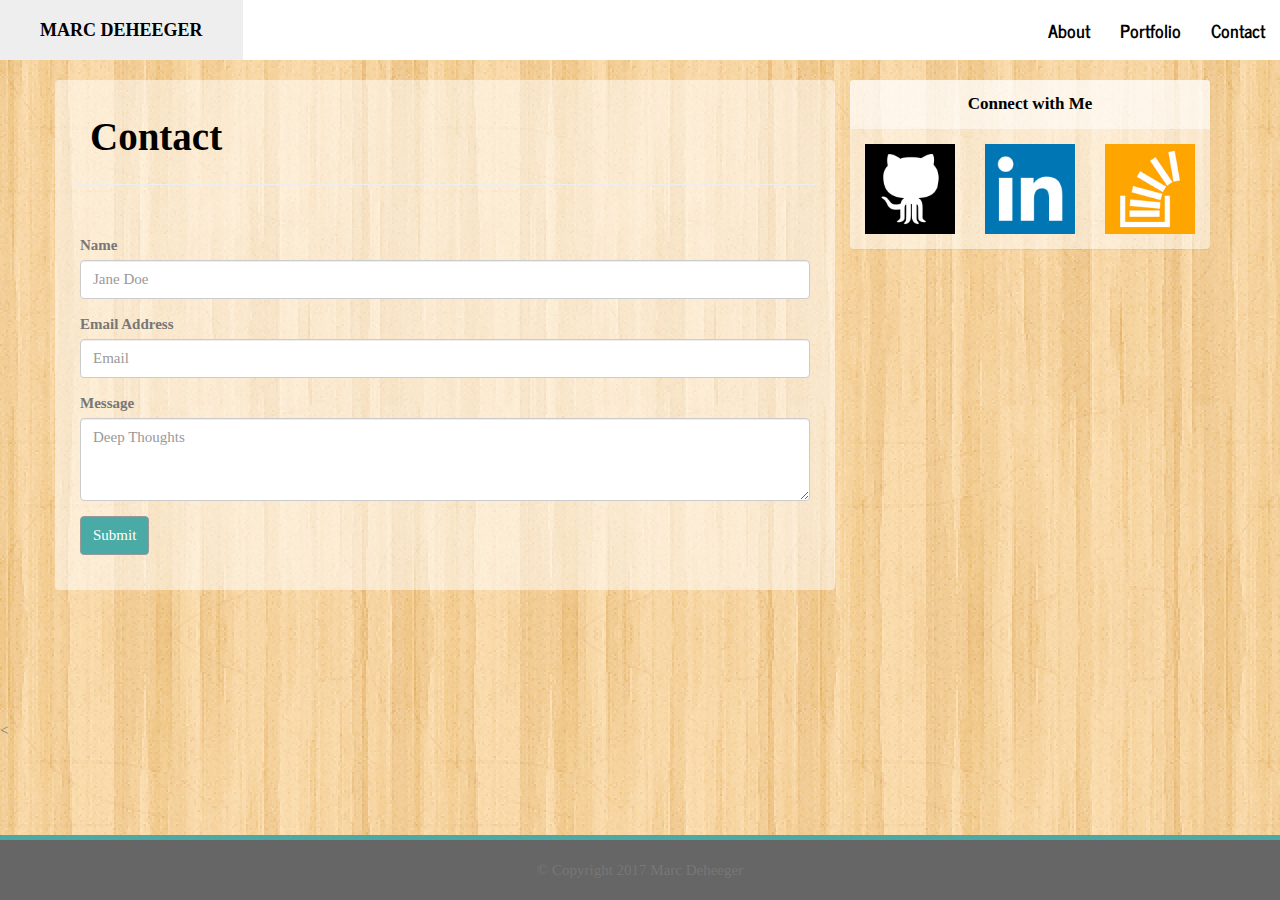
==== commit 54b41751: "revised contact and portfolio head tags" ====
--- a/contact.html
+++ b/contact.html
@@ -5,7 +5,6 @@
 	<title>About Marc</title>
 	<meta charset="UTF-8">
 	<meta name="viewport" content="width=device-width, initial-scale=1">
-	<link rel="stylesheet" href="https://maxcdn.bootstrapcdn.com/bootstrap/3.3.7/css/bootstrap.min.css" integrity="sha384-BVYiiSIFeK1dGmJRAkycuHAHRg32OmUcww7on3RYdg4Va+PmSTsz/K68vbdEjh4u" crossorigin="anonymous">
 	<link rel="stylesheet" href="assets/css/style.css">
 </head>
 
@@ -83,7 +82,7 @@
 			</div>
 		</div>
 
-	<footer>
+	<<footer>
 		<div class="container-fluid">
 	
 	  <div class="row">
